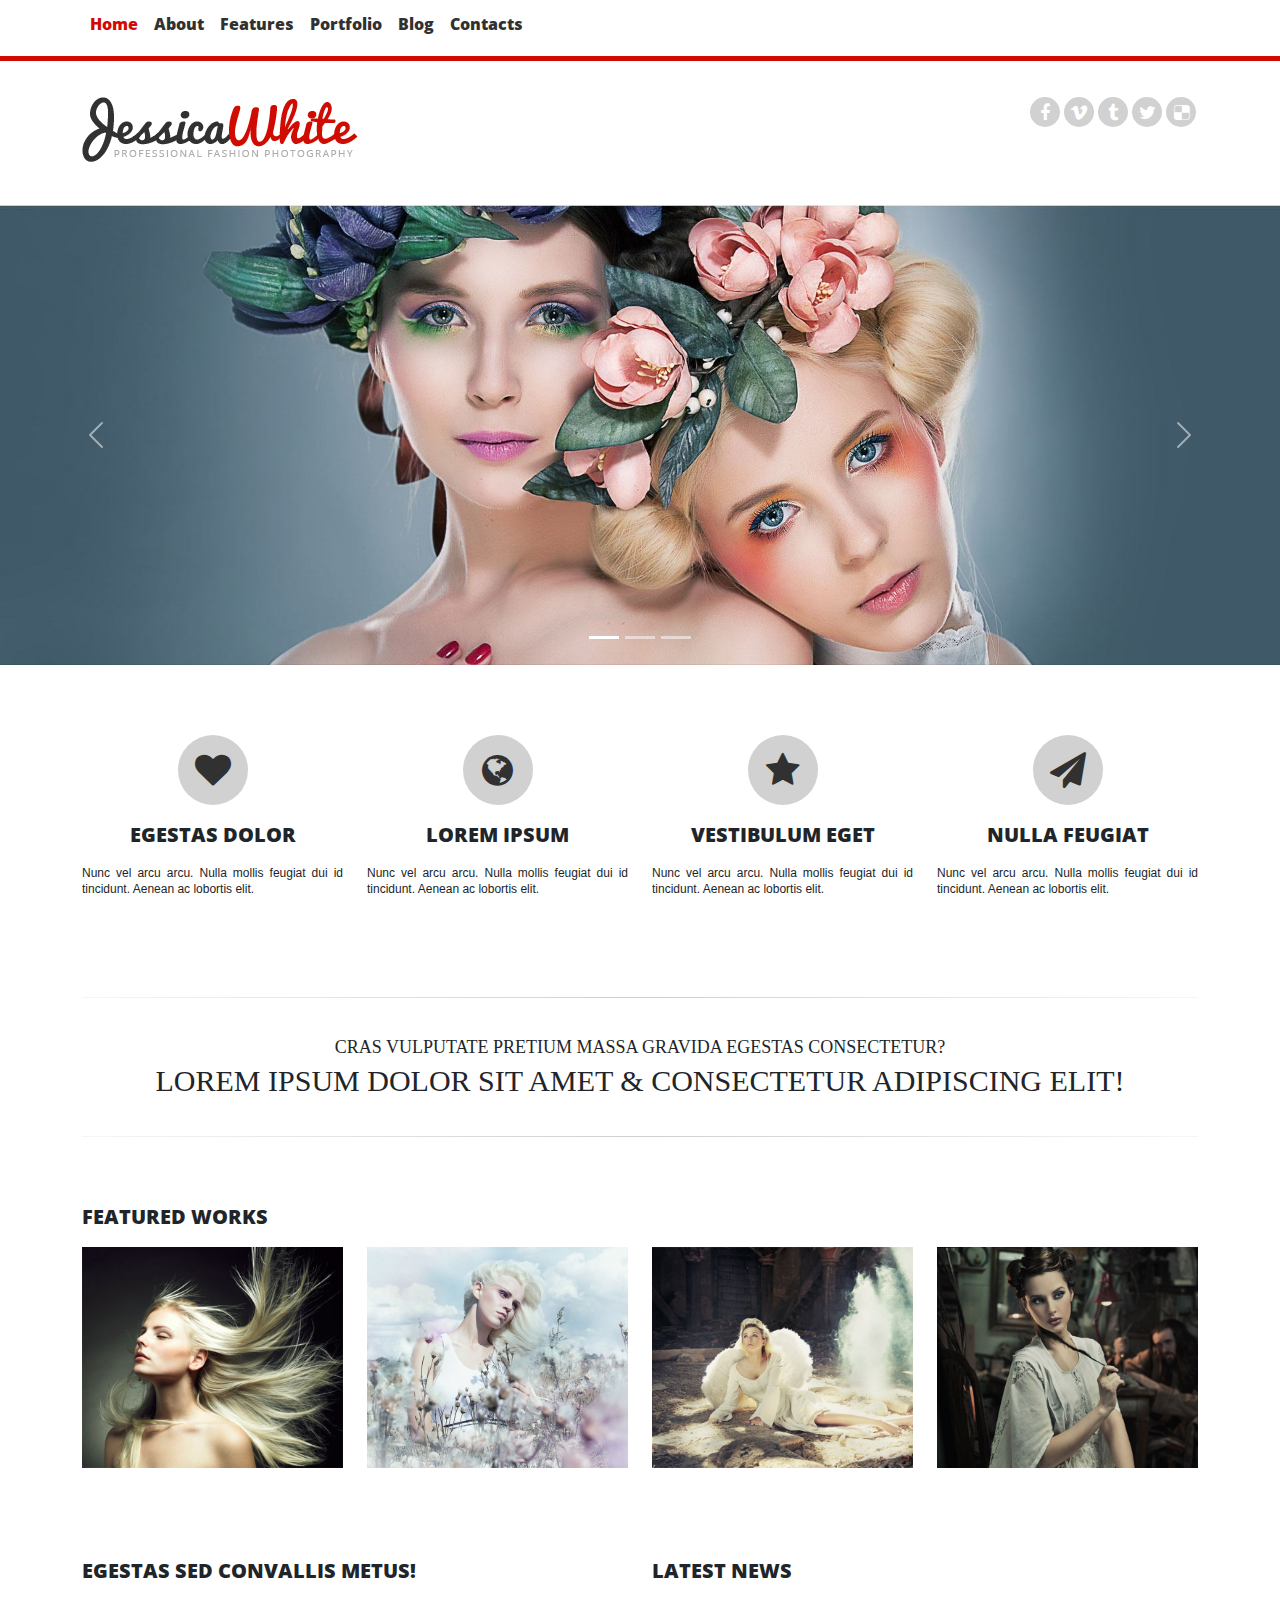
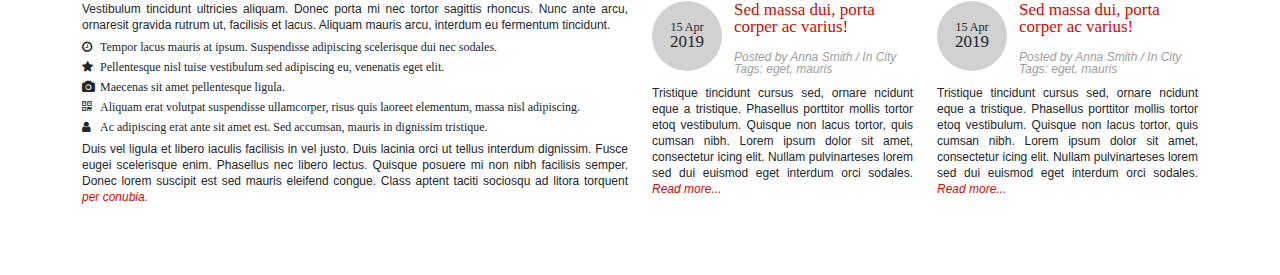
==== index.html @ 970367ac "up" ====
<!DOCTYPE html>
<html>
	<head>
		<title>JessicaWhite</title>
		<link rel="stylesheet" type="text/css" href="bootstrap/css/bootstrap.min.css">
		<link rel="stylesheet" type="text/css" href="font-awesome/css/font-awesome.min.css">
		<link rel="stylesheet" type="text/css" href="css/style.css">
		<meta name="viewport" content="width=device-width, initial-scale=1.0">
	</head>
	<body>
		<nav class="navbar navbar-expand-lg fixed-top menu-bg">
			<div class="container">
				<button class="navbar-toggler" type="button" data-bs-toggle="collapse" data-bs-target="#menuitems" aria-controls="navbarSupportedContent" aria-expanded="false" aria-label="Toggle navigation">
					<span class="navbar-toggler-icon"></span>
				</button>
				
				<div class="collapse navbar-collapse" id="menuitems">
					<ul class="navbar-nav">
						<li class="nav-item"><a class="nav-link m-active" href="">Home</a></li>
						<li class="nav-item"><a class="nav-link" href="">About</a></li>
						<li class="nav-item"><a class="nav-link" href="">Features</a></li>
						<li class="nav-item"><a class="nav-link" href="">Portfolio</a></li>
						<li class="nav-item"><a class="nav-link" href="">Blog</a></li>
						<li class="nav-item"><a class="nav-link" href="">Contacts</a></li>
					</ul>
				</div>
			</div>
			
					
		</nav>
		<header>
			<div class="container">
				<div class="row">
					

					
					<div class="col-xs-12 col-sm-12 col-md-6 col-lg-6">
						<div class="logo">
							<a href=""><img src="img/logo.png" class="img-fluid"></a>
						</div>
					</div>
					<div class="col-xs-12 col-sm-12 col-md-6 col-lg-6">
						<div class="social-icon">
							<ul>
								<li><a href=""><i class="fa fa-facebook" aria-hidden="true"></i></a></li>
								<li><a href=""><i class="fa fa-vimeo" aria-hidden="true"></i></a></li>
								<li><a href=""><i class="fa fa-tumblr" aria-hidden="true"></i></a></li>
								<li><a href=""><i class="fa fa-twitter" aria-hidden="true"></i></a></li>
								<li><a href=""><i class="fa fa-delicious" aria-hidden="true"></i></a></li>
							</ul>
						</div><!-- end social-icon -->
						<div class="clear"></div>
						
					</div>	
				</div>
			</div><!--End container-->
		</header>

		<section class="slider">
			<div id="carouselExampleIndicators" class="carousel slide" data-bs-ride="carousel">
				<div class="carousel-indicators">
				    <button type="button" data-bs-target="#carouselExampleIndicators" data-bs-slide-to="0" class="active" aria-current="true" aria-label="Slide 1"></button>
				    <button type="button" data-bs-target="#carouselExampleIndicators" data-bs-slide-to="1" aria-label="Slide 2"></button>
				    <button type="button" data-bs-target="#carouselExampleIndicators" data-bs-slide-to="2" aria-label="Slide 3"></button>
				</div>
				<div class="carousel-inner">
				    <div class="carousel-item active">
				      <img src="img/slider/1.jpg" class="d-block w-100" alt="...">
				    </div>
				    <div class="carousel-item">
				      <img src="img/slider/2.jpg" class="d-block w-100" alt="...">
				    </div>
				    <div class="carousel-item">
				      <img src="img/slider/3.jpg" class="d-block w-100" alt="...">
				    </div>
				</div>
				<button class="carousel-control-prev" type="button" data-bs-target="#carouselExampleIndicators" data-bs-slide="prev">
				    <span class="carousel-control-prev-icon" aria-hidden="true"></span>
				    <span class="visually-hidden">Previous</span>
				</button>
				<button class="carousel-control-next" type="button" data-bs-target="#carouselExampleIndicators" data-bs-slide="next">
				    <span class="carousel-control-next-icon" aria-hidden="true"></span>
				    <span class="visually-hidden">Next</span>
				</button>
			</div>
		</section>

		<section class="planing">
			<div class="container">
				<div class="row">
					<div class="col-sm-6 col-md-3">
						<div class="planing-item">
							<a href="">
								<div class="icon">
									<i class="fa fa-heart" aria-hidden="true"></i>
								</div>
							</a>
							<h2 class="title">egestas dolor</h2>
							<p>Nunc vel arcu arcu. Nulla mollis feugiat dui id tincidunt. Aenean ac lobortis elit.</p>
						</div>
					</div>
					<div class="col-sm-6 col-md-3">
						<div class="planing-item">
							<a href="">
								<div class="icon">
									<i class="fa fa-globe" aria-hidden="true"></i>
								</div>
							</a>
							<h2 class="title">lorem ipsum</h2>
							<p>Nunc vel arcu arcu. Nulla mollis feugiat dui id tincidunt. Aenean ac lobortis elit.</p>
						</div>
					</div>
					<div class="col-sm-6 col-md-3">
						<div class="planing-item">
							<a href="">
								<div class="icon">
									<i class="fa fa-star" aria-hidden="true"></i>
								</div>
							</a>
							<h2 class="title">vestibulum eget</h2>
							<p>Nunc vel arcu arcu. Nulla mollis feugiat dui id tincidunt. Aenean ac lobortis elit.</p>
						</div>
					</div>
					<div class="col-sm-6 col-md-3">
						<div class="planing-item">
							<a href="">
								<div class="icon">
									<i class="fa fa-paper-plane" aria-hidden="true"></i>
								</div>
							</a>
							<h2 class="title">nulla feugiat</h2>
							<p>Nunc vel arcu arcu. Nulla mollis feugiat dui id tincidunt. Aenean ac lobortis elit.</p>
						</div>
					</div>
				</div>
			</div>
		</section>
		<section class="slogan">
			<div class="container">
				<div class="border-slo"></div>
				<div class="slogan-content">
					<h2 class="sub-title">Cras vulputate pretium massa gravida egestas consectetur?</h2>
					<h1 class="big-title">Lorem ipsum dolor sit amet & consectetur adipiscing elit!</h1>
				</div>
				
				<div class="border-slo"></div>
			</div>
		</section>
		<section class="features">
			<div class="container">
				<h2 class="title">featured works</h2>
				<div class="row">
					<div class="col-sm-6 col-md-3">
						<div class="feature-item">
							<a href="" type="button" data-bs-toggle="modal" data-bs-target="#feature1">
								<img src="img/featured_works/1.jpg" class="img-fluid">
								<div class="caption"><i class="fa fa-plus" aria-hidden="true"></i></div>
							</a>

							<!-- Modal -->
							<div class="modal fade" id="feature1" tabindex="-1" aria-labelledby="exampleModalLabel" aria-hidden="true">
							  <div class="modal-dialog">
							    <div class="modal-content">
							      <div class="modal-header">
							        <h2 class="title" id="exampleModalLabel">featured works</h2>
							        <button type="button" class="btn-close" data-bs-dismiss="modal" aria-label="Close"></button>
							      </div>
							      <div class="modal-body">
							        <img src="img/featured_works/1.jpg" class="img-fluid">
							      </div>
							      <div class="modal-footer">
							        <button type="button" class="btn" data-bs-dismiss="modal">Close</button>
							        
							      </div>
							    </div>
							  </div>
							</div>
						</div>
					</div>
					<div class="col-sm-6 col-md-3">
						<div class="feature-item">
							<a href="" type="button" data-bs-toggle="modal" data-bs-target="#feature2">
								<img src="img/featured_works/2.jpg" class="img-fluid">
								<div class="caption"><i class="fa fa-plus" aria-hidden="true"></i></div>
							</a>

							<!-- Modal -->
							<div class="modal fade" id="feature2" tabindex="-1" aria-labelledby="exampleModalLabel" aria-hidden="true">
							  <div class="modal-dialog">
							    <div class="modal-content">
							      <div class="modal-header">
							        <h2 class="title" id="exampleModalLabel">featured works</h2>
							        <button type="button" class="btn-close" data-bs-dismiss="modal" aria-label="Close"></button>
							      </div>
							      <div class="modal-body">
							        <img src="img/featured_works/2.jpg" class="img-fluid">
							      </div>
							      <div class="modal-footer">
							        <button type="button" class="btn" data-bs-dismiss="modal">Close</button>
							        
							      </div>
							    </div>
							  </div>
							</div>
						</div>
					</div>
					<div class="col-sm-6 col-md-3">
						<div class="feature-item">
							<a href="" type="button" data-bs-toggle="modal" data-bs-target="#feature3">
								<img src="img/featured_works/3.jpg" class="img-fluid">
								<div class="caption"><i class="fa fa-plus" aria-hidden="true"></i></div>
							</a>

							<!-- Modal -->
							<div class="modal fade" id="feature3" tabindex="-1" aria-labelledby="exampleModalLabel" aria-hidden="true">
							  <div class="modal-dialog">
							    <div class="modal-content">
							      <div class="modal-header">
							        <h2 class="title" id="exampleModalLabel">featured works</h2>
							        <button type="button" class="btn-close" data-bs-dismiss="modal" aria-label="Close"></button>
							      </div>
							      <div class="modal-body">
							        <img src="img/featured_works/3.jpg" class="img-fluid">
							      </div>
							      <div class="modal-footer">
							        <button type="button" class="btn" data-bs-dismiss="modal">Close</button>
							        
							      </div>
							    </div>
							  </div>
							</div>
						</div>
					</div>
					<div class="col-sm-6 col-md-3">
						<div class="feature-item">
							<a href="" type="button" data-bs-toggle="modal" data-bs-target="#feature4">
								<img src="img/featured_works/4.jpg" class="img-fluid">
								<div class="caption"><i class="fa fa-plus" aria-hidden="true"></i></div>
							</a>

							<!-- Modal -->
							<div class="modal fade" id="feature4" tabindex="-1" aria-labelledby="exampleModalLabel" aria-hidden="true">
							  <div class="modal-dialog">
							    <div class="modal-content">
							      <div class="modal-header">
							        <h2 class="title" id="exampleModalLabel">featured works</h2>
							        <button type="button" class="btn-close" data-bs-dismiss="modal" aria-label="Close"></button>
							      </div>
							      <div class="modal-body">
							        <img src="img/featured_works/4.jpg" class="img-fluid">
							      </div>
							      <div class="modal-footer">
							        <button type="button" class="btn" data-bs-dismiss="modal">Close</button>
							        
							      </div>
							    </div>
							  </div>
							</div>
						</div>
					</div>
				</div>
			</div>
		</section>

		<section>
			<div class="container">
				<div class="row">
					<div class="col-md-6">
						<div class="about">
							<h2 class="title">egestas sed convallis metus!</h2>
							<p>
								Vestibulum tincidunt ultricies aliquam. Donec porta mi nec tortor sagittis rhoncus. Nunc ante arcu, ornaresit gravida rutrum ut, facilisis et lacus. Aliquam mauris arcu, interdum eu fermentum tincidunt.</p>
								<ul>
									<li><i class="fa fa-clock-o" aria-hidden="true"></i> Tempor lacus mauris at ipsum. Suspendisse adipiscing scelerisque dui nec sodales.</li>
									<li><i class="fa fa-star" aria-hidden="true"></i> Pellentesque nisl tuise vestibulum sed adipiscing eu, venenatis eget elit.</li>
									<li><i class="fa fa-camera" aria-hidden="true"></i> Maecenas sit amet pellentesque ligula. </li>
									<li><i class="fa fa-qrcode" aria-hidden="true"></i> Aliquam erat volutpat suspendisse ullamcorper, risus quis laoreet elementum, massa nisl adipiscing. </li>
									<li><i class="fa fa-user" aria-hidden="true"></i> Ac adipiscing erat ante sit amet est. Sed accumsan, mauris in dignissim tristique.</li>
								</ul>
								<p>Duis vel ligula et libero iaculis facilisis in vel justo. Duis lacinia orci ut tellus interdum dignissim. Fusce eugei scelerisque enim. Phasellus nec libero lectus. Quisque posuere mi non nibh facilisis semper. Donec lorem suscipit est sed mauris eleifend congue. Class aptent taciti sociosqu ad litora torquent <a href="" class="read-more">per conubia.</a>
							</p>
						</div>
					</div>

					<div class="col-md-6">
						<h2 class="title">Latest news</h2>
						<div class="row">
							<div class="col-md-6">
								<div class="lnews-item">
									<div class="date float-start">
										15 Apr<br><span>2019</span>
									</div>
									<h3 class="title">Sed massa dui, porta
									corper ac varius!</h3>
									<div class="author">Posted by <a href="">Anna Smith</a>  /  In City Tags: <a href="">eget</a>, <a href="">mauris</a></div>

									<p>
										Tristique tincidunt cursus sed, ornare ncidunt eque a tristique. Phasellus porttitor mollis tortor etoq vestibulum. Quisque non lacus tortor, quis cumsan nibh. Lorem ipsum dolor sit amet, consectetur icing elit. Nullam pulvinarteses lorem sed dui euismod eget interdum orci sodales. <a href="" class="read-more">Read more...</a>
									</p>
								</div>
							</div>
							<div class="col-md-6">
								<div class="lnews-item">
									<div class="date float-start">
										15 Apr<br><span>2019</span>
									</div>
									<h3 class="title">Sed massa dui, porta
									corper ac varius!</h3>
									<div class="author">Posted by <a href="">Anna Smith</a>  /  In City Tags: <a href="">eget</a>, <a href="">mauris</a></div>

									<p>
										Tristique tincidunt cursus sed, ornare ncidunt eque a tristique. Phasellus porttitor mollis tortor etoq vestibulum. Quisque non lacus tortor, quis cumsan nibh. Lorem ipsum dolor sit amet, consectetur icing elit. Nullam pulvinarteses lorem sed dui euismod eget interdum orci sodales. <a href="" class="read-more">Read more...</a>
									</p>
								</div>
							</div>
						</div>
					</div>
				</div>
			</div>
		</section>
		

		<script src="bootstrap/js/bootstrap.bundle.min.js"></script>


	</body>
</html>
---- css/style.css ----
/* http://meyerweb.com/eric/tools/css/reset/ 
   v2.0 | 20110126
   License: none (public domain)
*/

html, body, div, span, applet, object, iframe,
h1, h2, h3, h4, h5, h6, p, blockquote, pre,
a, abbr, acronym, address, big, cite, code,
del, dfn, em, img, ins, kbd, q, s, samp,
small, strike, strong, sub, sup, tt, var,
b, u, i, center,
dl, dt, dd, ol, ul, li,
fieldset, form, label, legend,
table, caption, tbody, tfoot, thead, tr, th, td,
article, aside, canvas, details, embed, 
figure, figcaption, footer, header, hgroup, 
menu, nav, output, ruby, section, summary,
time, mark, audio, video {
	margin: 0;
	padding: 0;
	border: 0;
	font-size: 100%;
	font: inherit;
	vertical-align: baseline;
}
/* HTML5 display-role reset for older browsers */
article, aside, details, figcaption, figure, 
footer, header, hgroup, menu, nav, section {
	display: block;
}
body {
	line-height: 1;
}
ol, ul {
	list-style: none;
}
blockquote, q {
	quotes: none;
}
blockquote:before, blockquote:after,
q:before, q:after {
	content: '';
	content: none;
}
table {
	border-collapse: collapse;
	border-spacing: 0;
}



@font-face {
  font-family: OpenSansExtrabold;
  src: url(../fonts/OpenSans-ExtraBold.ttf);
}


.clear{
	clear: both;
}


header{
	border-top: 5px solid #d00b01;
	padding: 36px 0 40px;
	margin: 56px 0 0 0;
}

.logo{
	width: 276px;
	margin: 0 auto;
}

.social-icon{
	float: none;
	width: 168px;
	margin: 10px auto;
}


.social-icon ul li{
	display: inline-block;
}

.social-icon ul li a{
	height: 30px;
	width: 30px;
	background-color: #d1d1d1;
	display: block;
	text-align: center;
	padding-top:7px ;
	font-size: 18px;
	color: #ffffff;
	border-radius: 100%;
}

.menu-bg{
	background-color: #ffffff;

}
.social-icon ul li a:hover{
	background-color: #d00b01;
}

.navbar-nav li a{
	color: #313131;
	font-family: 'OpenSansExtrabold';
	
}

.navbar-nav li a.m-active{
	color: #d00b01;
}

.navbar-nav li a:hover{
	color: #c5c5c5;
}

section{
	margin: 0 0 70px 0;
}


.planing-item{
	text-align: center;
	margin-bottom: 30px;
}

.planing-item .icon{
	height: 70px;
	width: 70px;
	background-color: #d1d1d1;
	margin: 0 auto 20px;
	border-radius: 100%;
	font-size: 36px;
	color: #313131;
}

.planing-item .icon i{
	padding-top: 17px;
}

.planing-item .icon:hover{
	background-color: #d00b01;
	color: #ffffff;
}

h2.title{
	font-family: 'OpenSansExtrabold';
	text-transform: uppercase;
	margin: 0 0 20px 0;
	font-size: 20px;
}

p{
	font-family: 'Arial';
	font-size: 12px;
	line-height: 16px;
	text-align: justify;
}

.slogan-content{
	text-align: center;
	padding: 40px 0;
	font-family: 'Open Sans';
	text-transform: uppercase;
}

.slogan .slogan-content h2.sub-title{
	font-size: 18px;
	padding-bottom: 10px;
}

.slogan .slogan-content h1.big-title{
	font-size: 30px;
}
.border-slo{
	height: 1px;
	background: rgb(246,246,246);
	background: linear-gradient(90deg, rgba(246,246,246,1) 0%, rgba(207,207,207,1) 50%, rgba(246,246,246,1) 100%);
}

.feature-item{
	position: relative;
	margin: 0px 0px 20px 0;
}


.caption{
	font-size: 50px;
	position: absolute;
	top: 85px;
	left: 110px;
	color: #313131;
	display: none;
}
.feature-item:hover .caption{
	display: block;
}


.about{
	text-align: justify;
}

.about ul li{
	font-size: 12px;
	padding: 0 0 8px 18px;
	position: relative;
}

.about ul li:first-child{
	padding-top: 8px;
}

.about ul li i{
	position: absolute;
	left: 0px;
}

.read-more{
	color: #d00b01;
	font-style: italic;
	text-decoration: none;
}


.lnews-item .date{
	height: 70px;
	width: 70px;
	background-color: #d1d1d1;
	border-radius: 100%;
	text-align: center;
	font-family: 'Open Sans';
	font-size: 12px;
	padding-top: 20px;
	margin: 0 12px 0 0;

}

.lnews-item .date span{
	font-size: 17px;
}

h3.title{
	font-family: 'Open Sans';
	font-size: 17px;
	color: #d00b01;
	padding-bottom: 16px;
}

.author, .author a{
	font-family: 'arial';
	font-size: 12px;
	font-style: italic;
	color: #9d9d9d;
	text-decoration: none;
	padding-bottom: 10px;
}

@media only screen and (min-width: 768px) {
	.logo{
		margin: 0;
	}
	.social-icon{
		margin: 0;
		float: right;
		
	}
	.header{
		margin: 48px 0 0 0;
	}
}
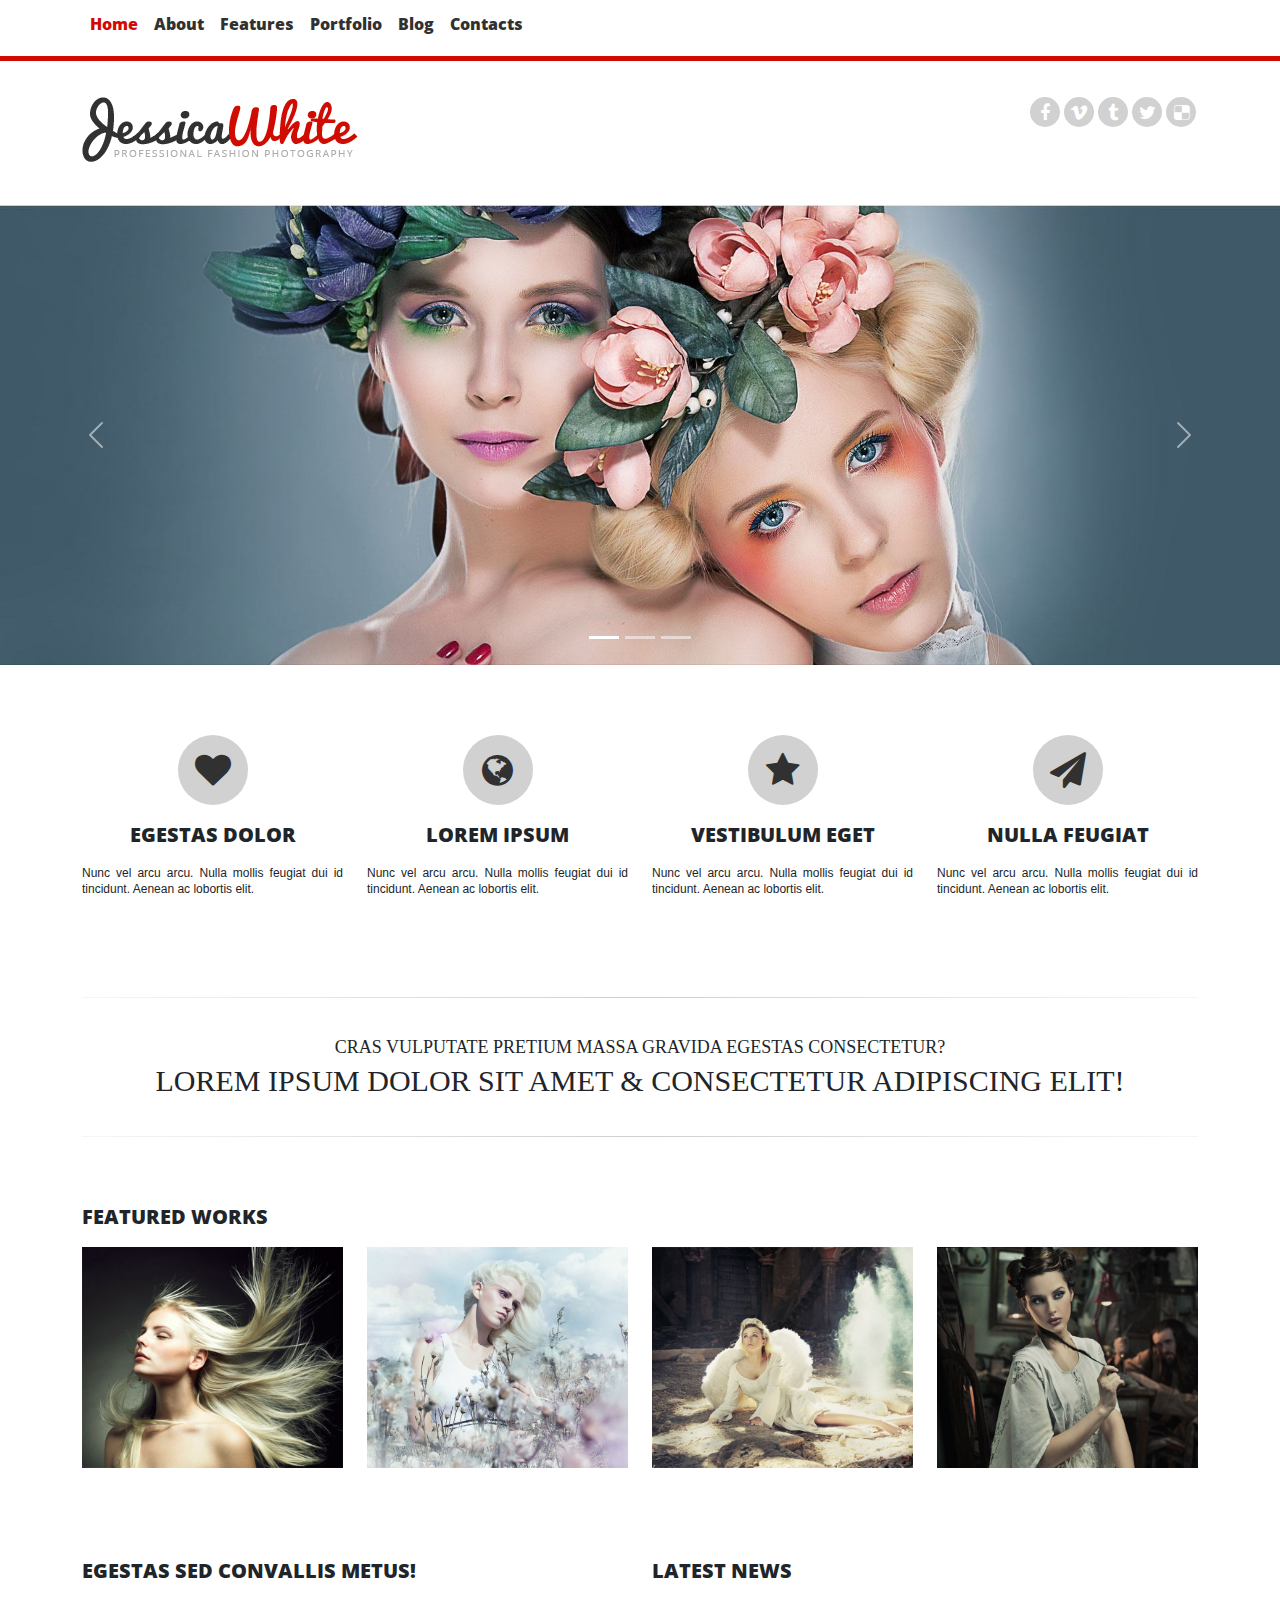
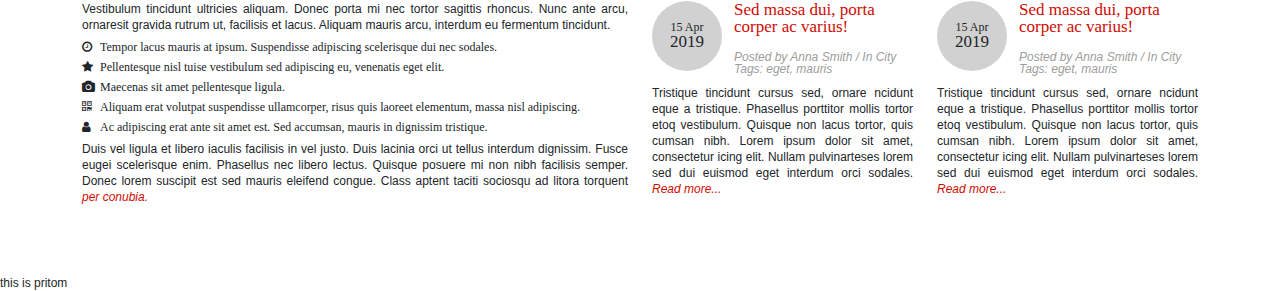
==== commit 6e5aa1c8: "uplod" ====
--- a/index.html
+++ b/index.html
@@ -319,7 +319,7 @@
 			</div>
 		</section>
 		
-
+		<p>this is pritom</p>
 		<script src="bootstrap/js/bootstrap.bundle.min.js"></script>
 
 
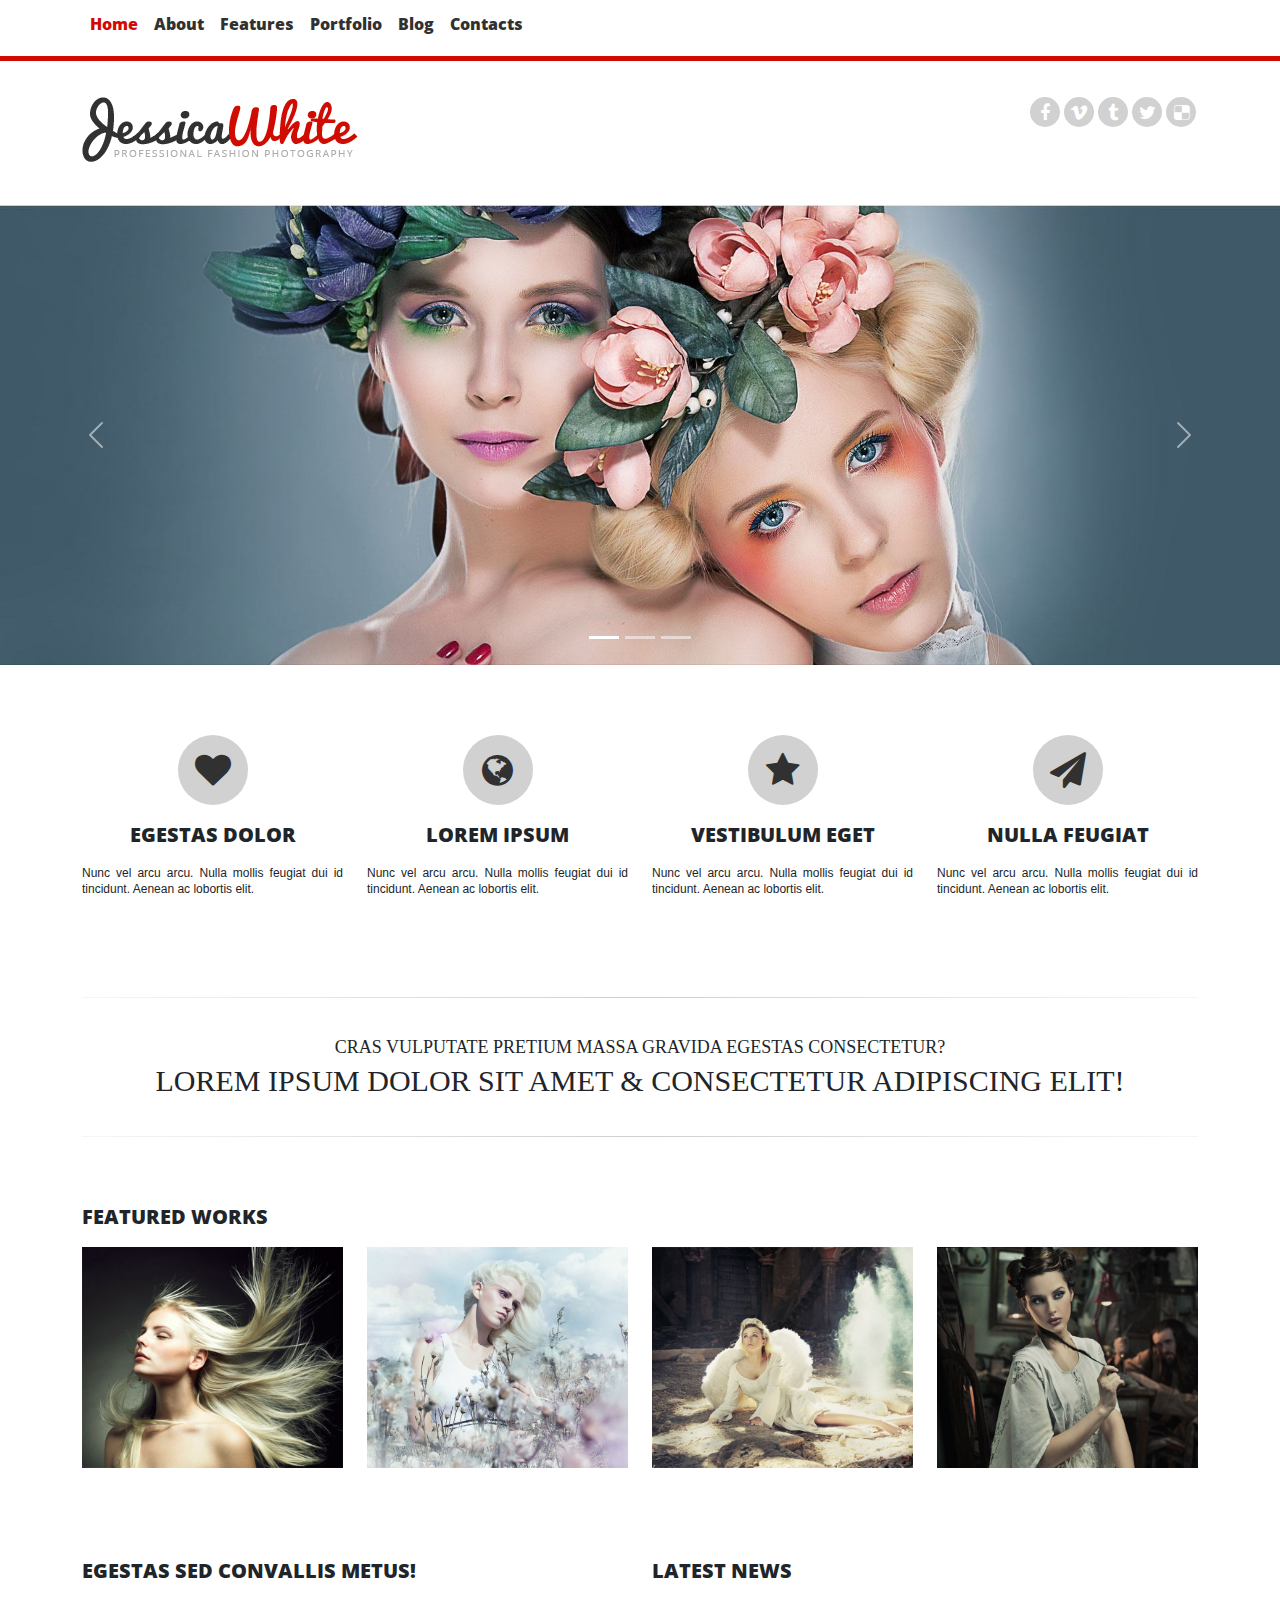
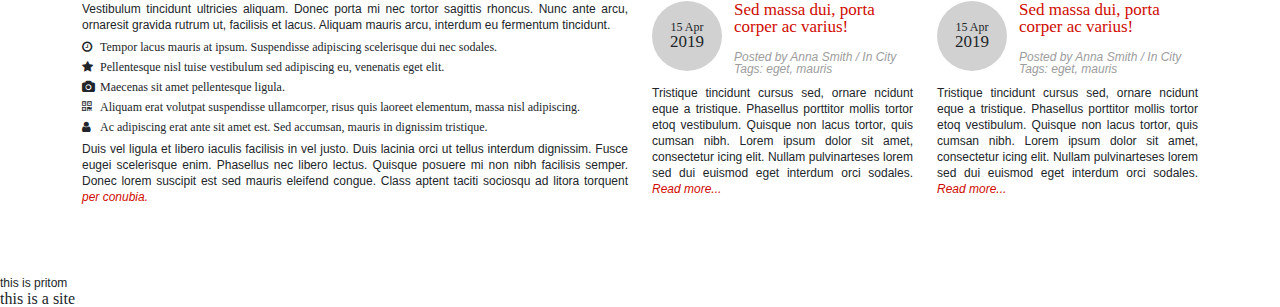
==== commit aca016f9: "uplod" ====
--- a/index.html
+++ b/index.html
@@ -320,6 +320,7 @@
 		</section>
 		
 		<p>this is pritom</p>
+		<h2>this is a site</h2>
 		<script src="bootstrap/js/bootstrap.bundle.min.js"></script>
 
 
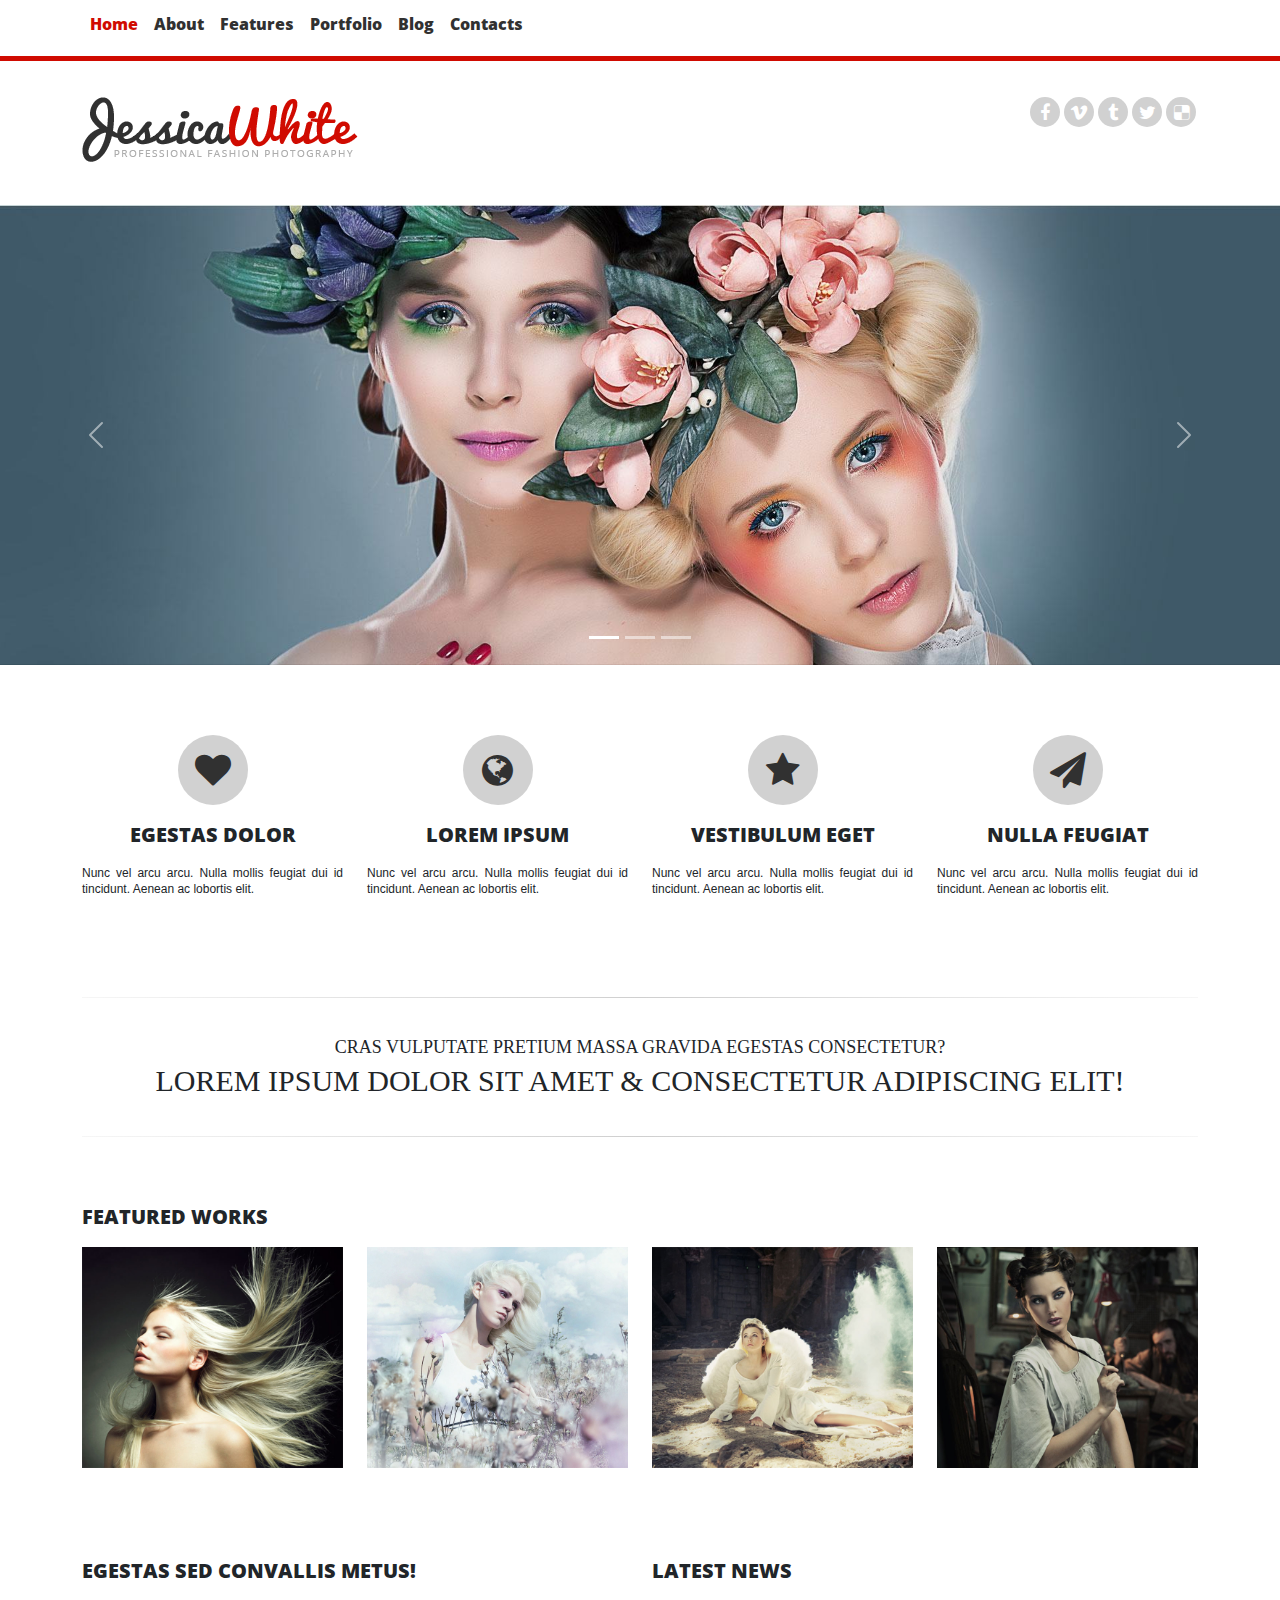
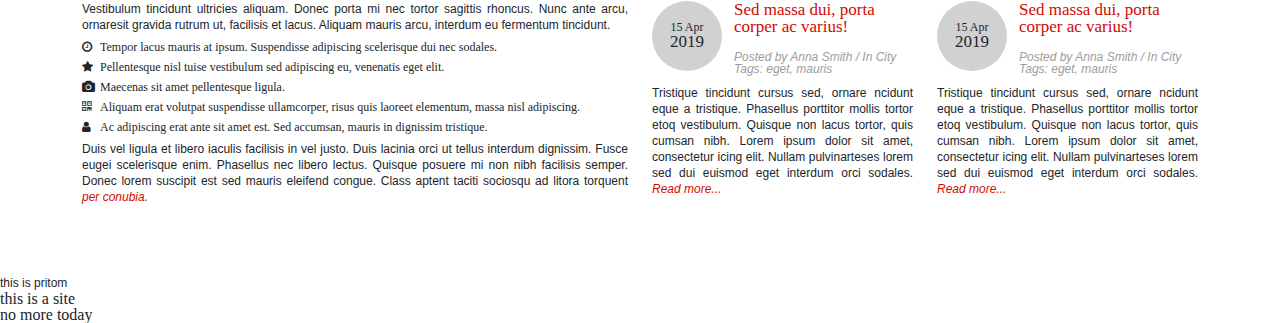
==== commit d8a36e4b: "Update index.html" ====
--- a/index.html
+++ b/index.html
@@ -321,6 +321,7 @@
 		
 		<p>this is pritom</p>
 		<h2>this is a site</h2>
+		<h2>no more today</h2>
 		<script src="bootstrap/js/bootstrap.bundle.min.js"></script>
 
 
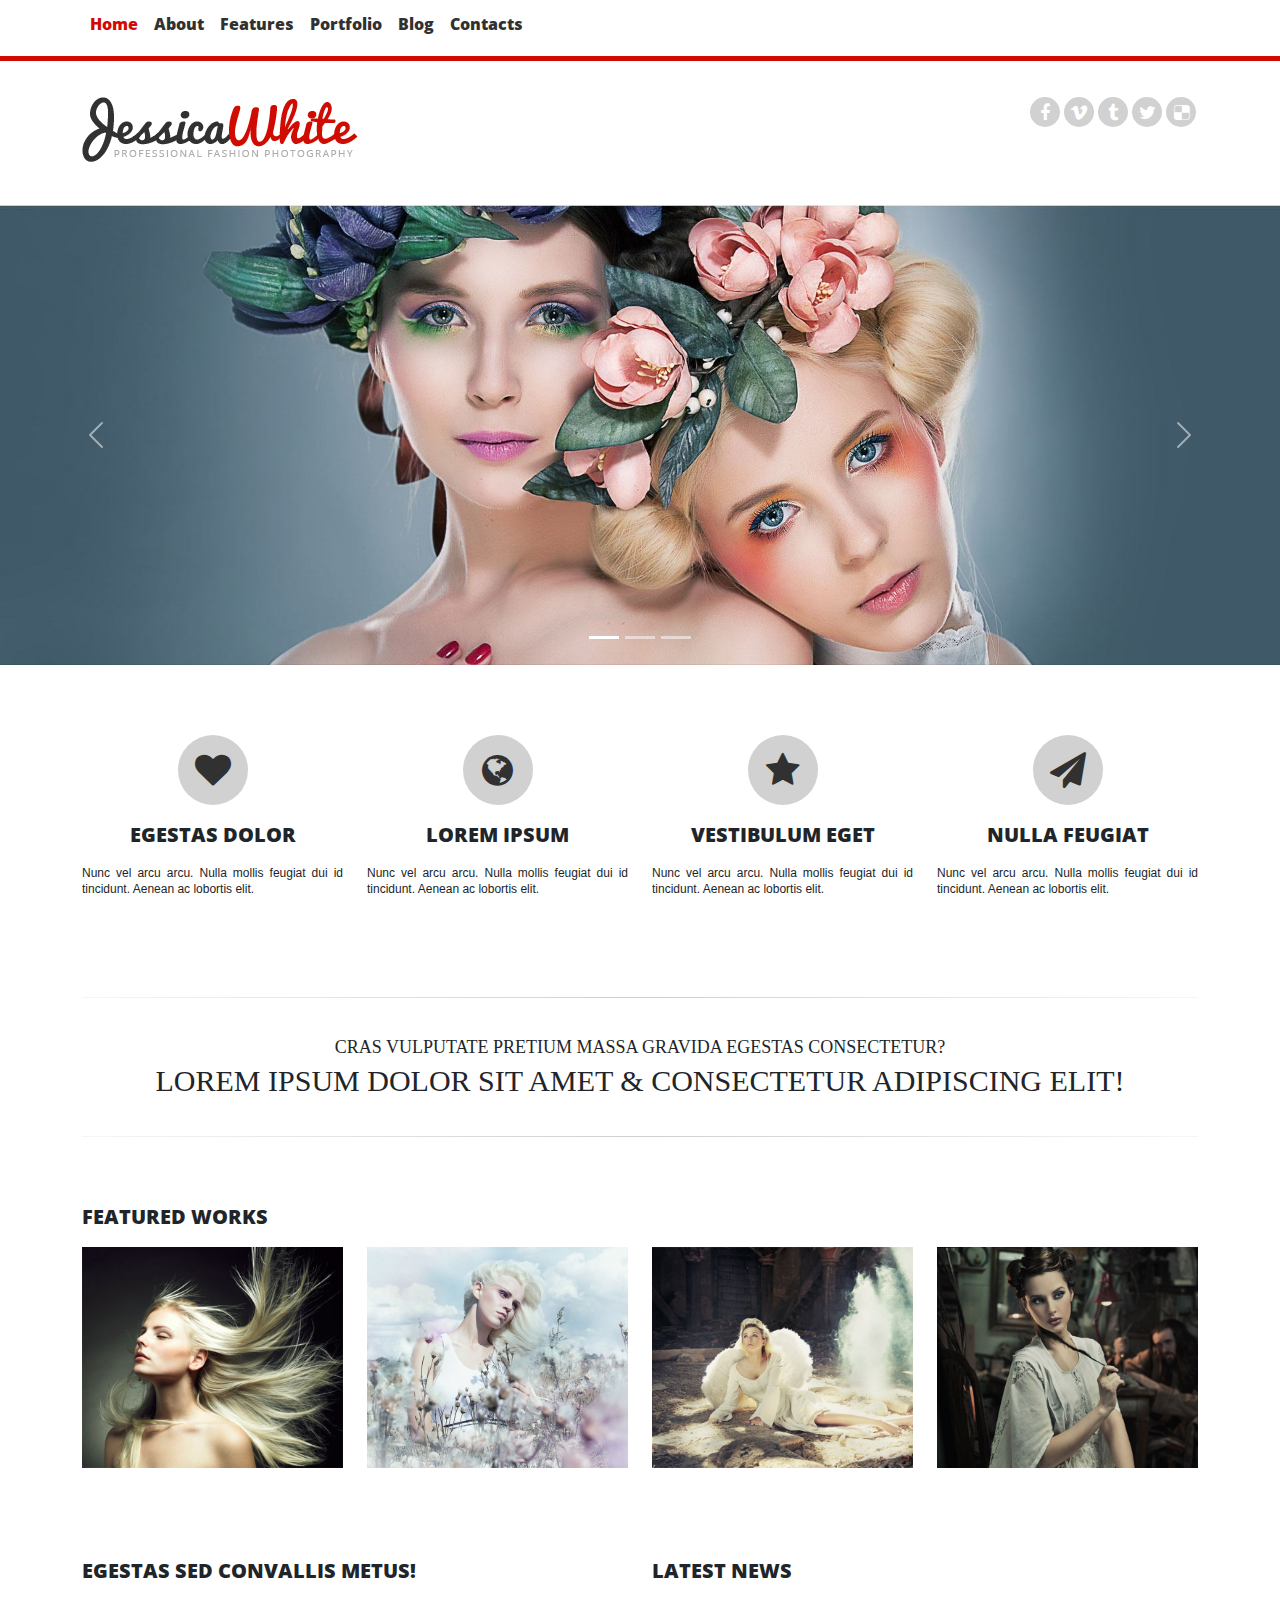
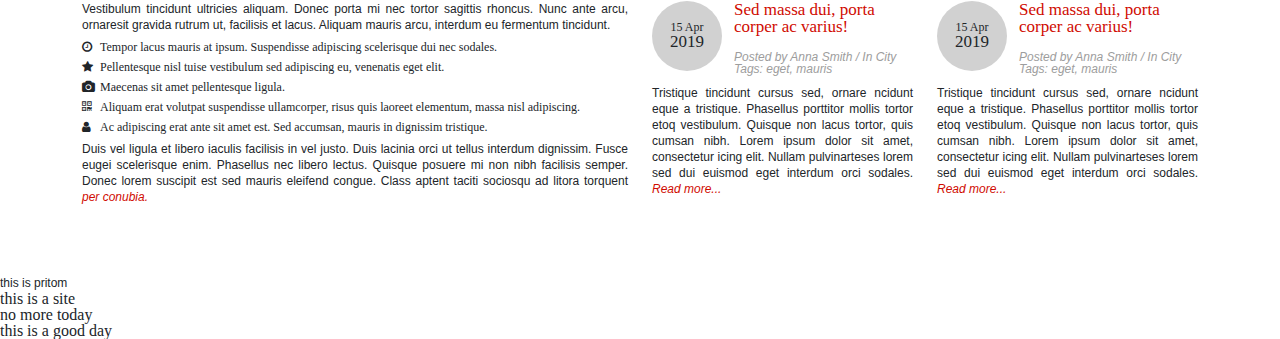
==== commit 3f010382: "Update index.html" ====
--- a/index.html
+++ b/index.html
@@ -322,6 +322,7 @@
 		<p>this is pritom</p>
 		<h2>this is a site</h2>
 		<h2>no more today</h2>
+		<h2>this is a good day</h2>
 		<script src="bootstrap/js/bootstrap.bundle.min.js"></script>
 
 
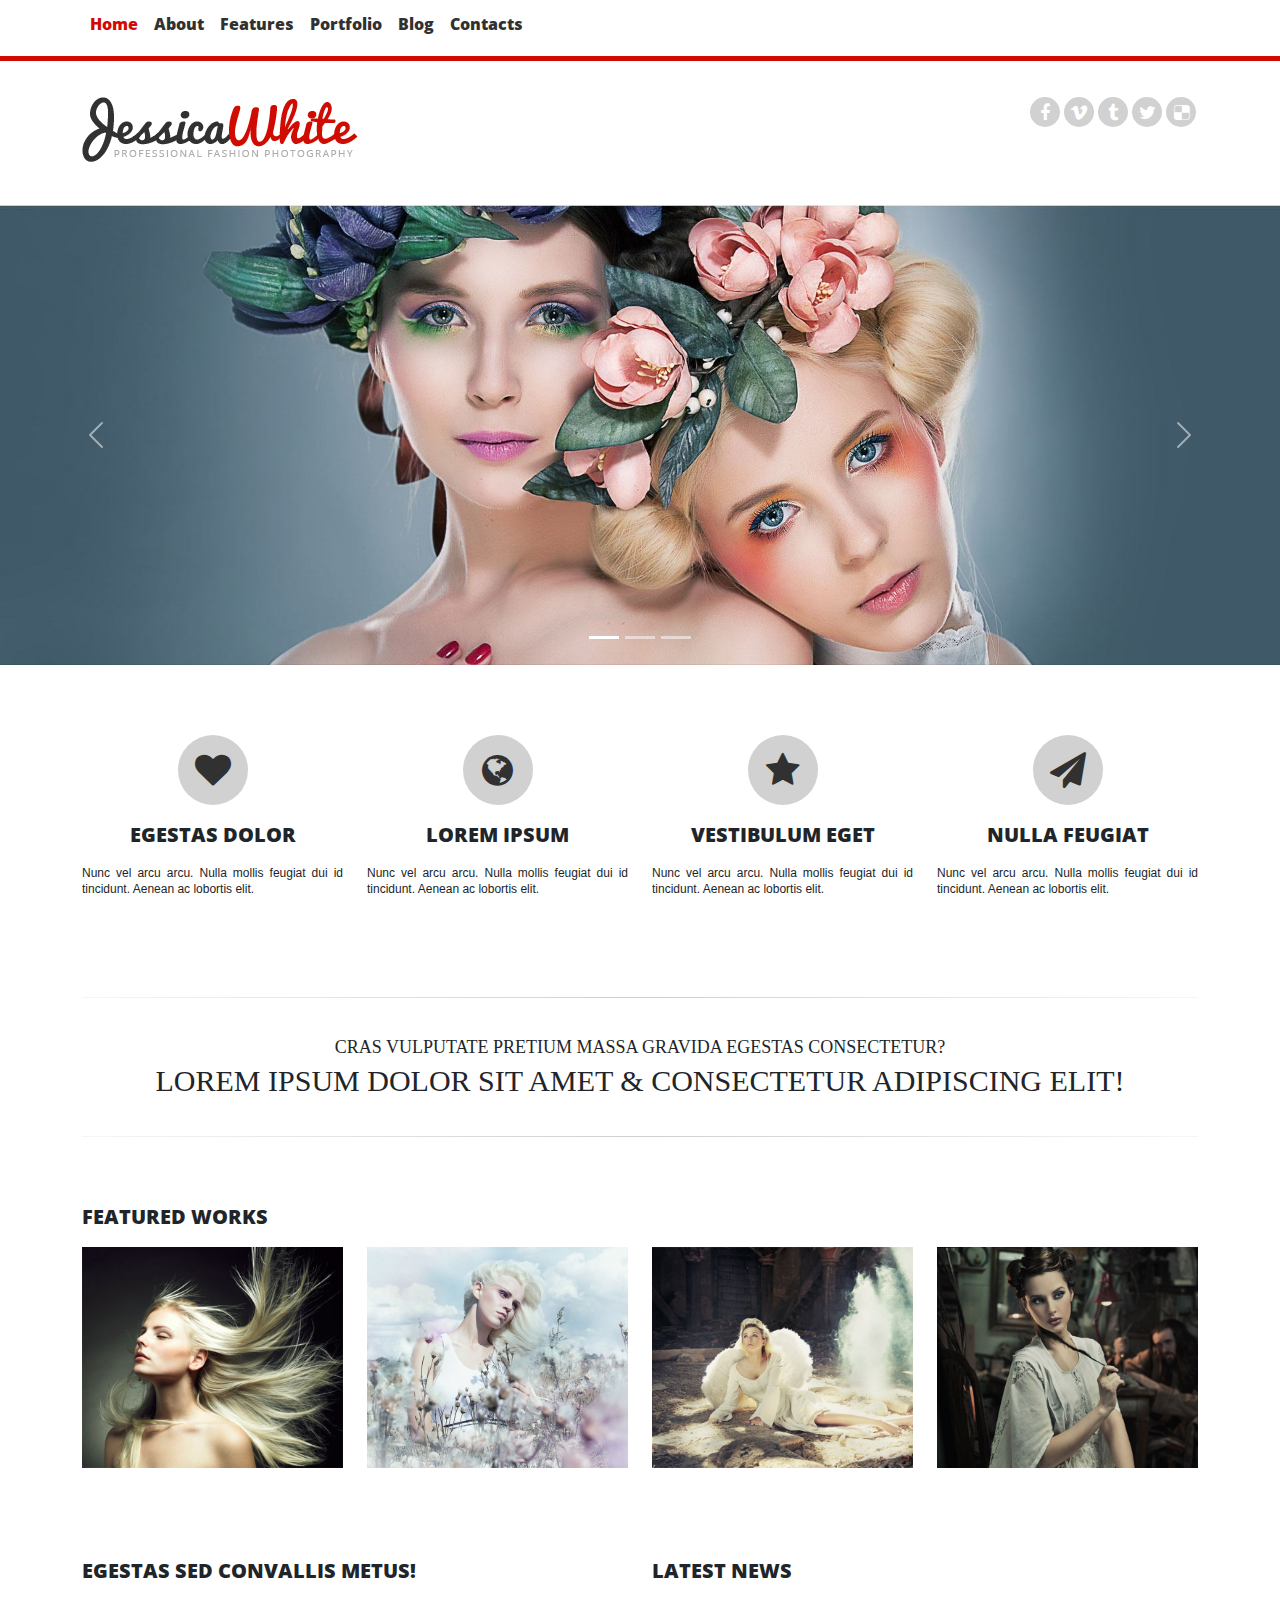
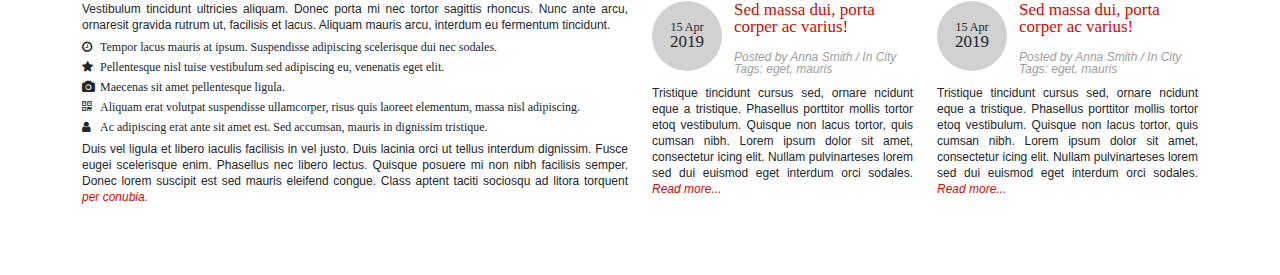
==== commit 19d6f2ea: "Update index.html" ====
--- a/index.html
+++ b/index.html
@@ -318,11 +318,6 @@
 				</div>
 			</div>
 		</section>
-		
-		<p>this is pritom</p>
-		<h2>this is a site</h2>
-		<h2>no more today</h2>
-		<h2>this is a good day</h2>
 		<script src="bootstrap/js/bootstrap.bundle.min.js"></script>
 
 
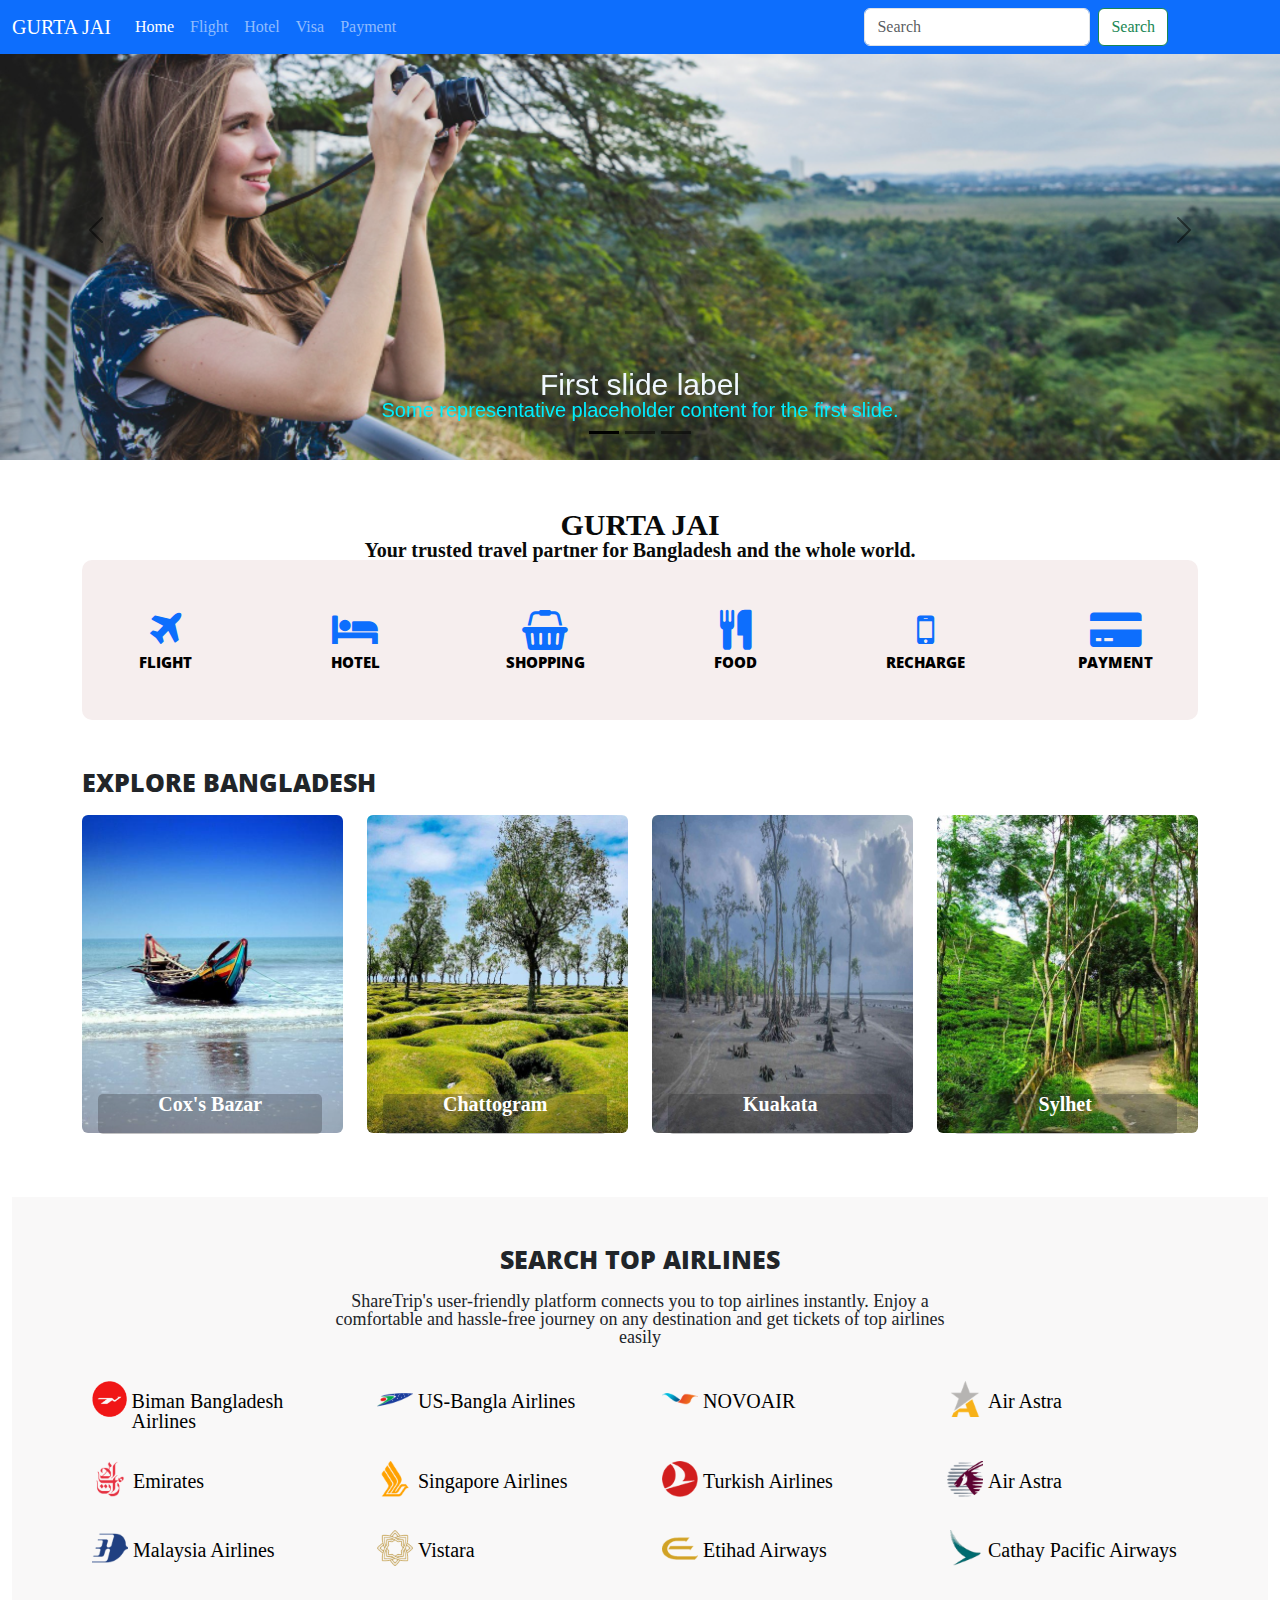
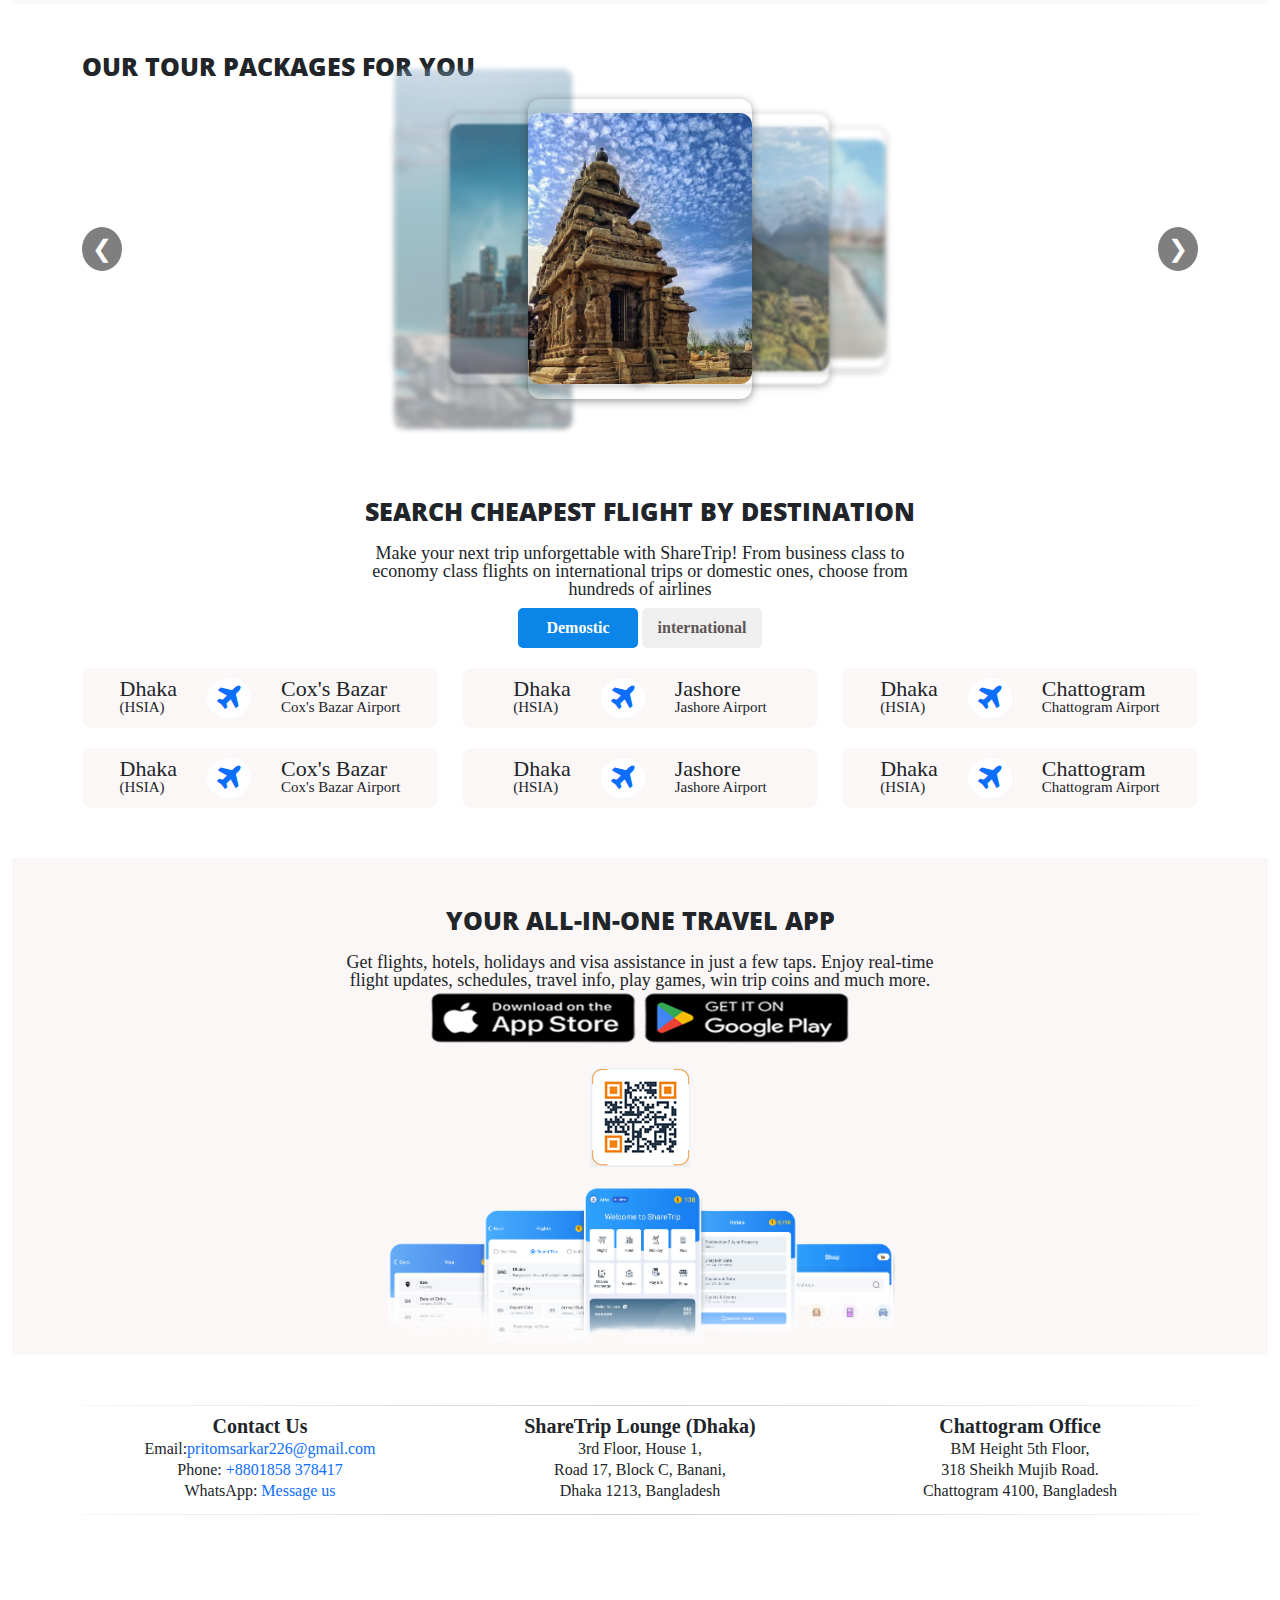
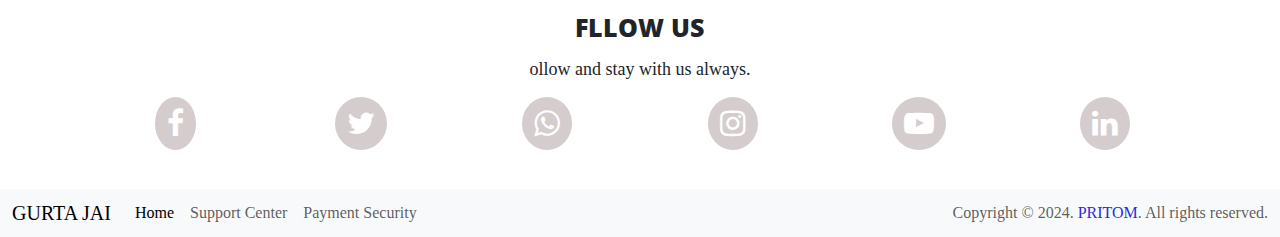
==== commit c216ebff: "new add" ====
--- a/index.html
+++ b/index.html
@@ -1,325 +1,555 @@
 <!DOCTYPE html>
-<html>
-	<head>
-		<title>JessicaWhite</title>
-		<link rel="stylesheet" type="text/css" href="bootstrap/css/bootstrap.min.css">
-		<link rel="stylesheet" type="text/css" href="font-awesome/css/font-awesome.min.css">
-		<link rel="stylesheet" type="text/css" href="css/style.css">
-		<meta name="viewport" content="width=device-width, initial-scale=1.0">
-	</head>
-	<body>
-		<nav class="navbar navbar-expand-lg fixed-top menu-bg">
-			<div class="container">
-				<button class="navbar-toggler" type="button" data-bs-toggle="collapse" data-bs-target="#menuitems" aria-controls="navbarSupportedContent" aria-expanded="false" aria-label="Toggle navigation">
-					<span class="navbar-toggler-icon"></span>
-				</button>
-				
-				<div class="collapse navbar-collapse" id="menuitems">
-					<ul class="navbar-nav">
-						<li class="nav-item"><a class="nav-link m-active" href="">Home</a></li>
-						<li class="nav-item"><a class="nav-link" href="">About</a></li>
-						<li class="nav-item"><a class="nav-link" href="">Features</a></li>
-						<li class="nav-item"><a class="nav-link" href="">Portfolio</a></li>
-						<li class="nav-item"><a class="nav-link" href="">Blog</a></li>
-						<li class="nav-item"><a class="nav-link" href="">Contacts</a></li>
-					</ul>
-				</div>
-			</div>
-			
-					
-		</nav>
-		<header>
-			<div class="container">
-				<div class="row">
-					
-
-					
-					<div class="col-xs-12 col-sm-12 col-md-6 col-lg-6">
-						<div class="logo">
-							<a href=""><img src="img/logo.png" class="img-fluid"></a>
-						</div>
-					</div>
-					<div class="col-xs-12 col-sm-12 col-md-6 col-lg-6">
-						<div class="social-icon">
-							<ul>
-								<li><a href=""><i class="fa fa-facebook" aria-hidden="true"></i></a></li>
-								<li><a href=""><i class="fa fa-vimeo" aria-hidden="true"></i></a></li>
-								<li><a href=""><i class="fa fa-tumblr" aria-hidden="true"></i></a></li>
-								<li><a href=""><i class="fa fa-twitter" aria-hidden="true"></i></a></li>
-								<li><a href=""><i class="fa fa-delicious" aria-hidden="true"></i></a></li>
-							</ul>
-						</div><!-- end social-icon -->
-						<div class="clear"></div>
-						
-					</div>	
-				</div>
-			</div><!--End container-->
-		</header>
-
-		<section class="slider">
-			<div id="carouselExampleIndicators" class="carousel slide" data-bs-ride="carousel">
-				<div class="carousel-indicators">
-				    <button type="button" data-bs-target="#carouselExampleIndicators" data-bs-slide-to="0" class="active" aria-current="true" aria-label="Slide 1"></button>
-				    <button type="button" data-bs-target="#carouselExampleIndicators" data-bs-slide-to="1" aria-label="Slide 2"></button>
-				    <button type="button" data-bs-target="#carouselExampleIndicators" data-bs-slide-to="2" aria-label="Slide 3"></button>
-				</div>
-				<div class="carousel-inner">
-				    <div class="carousel-item active">
-				      <img src="img/slider/1.jpg" class="d-block w-100" alt="...">
-				    </div>
-				    <div class="carousel-item">
-				      <img src="img/slider/2.jpg" class="d-block w-100" alt="...">
-				    </div>
-				    <div class="carousel-item">
-				      <img src="img/slider/3.jpg" class="d-block w-100" alt="...">
-				    </div>
-				</div>
-				<button class="carousel-control-prev" type="button" data-bs-target="#carouselExampleIndicators" data-bs-slide="prev">
-				    <span class="carousel-control-prev-icon" aria-hidden="true"></span>
-				    <span class="visually-hidden">Previous</span>
-				</button>
-				<button class="carousel-control-next" type="button" data-bs-target="#carouselExampleIndicators" data-bs-slide="next">
-				    <span class="carousel-control-next-icon" aria-hidden="true"></span>
-				    <span class="visually-hidden">Next</span>
-				</button>
-			</div>
-		</section>
-
-		<section class="planing">
-			<div class="container">
-				<div class="row">
-					<div class="col-sm-6 col-md-3">
-						<div class="planing-item">
-							<a href="">
-								<div class="icon">
-									<i class="fa fa-heart" aria-hidden="true"></i>
-								</div>
-							</a>
-							<h2 class="title">egestas dolor</h2>
-							<p>Nunc vel arcu arcu. Nulla mollis feugiat dui id tincidunt. Aenean ac lobortis elit.</p>
-						</div>
-					</div>
-					<div class="col-sm-6 col-md-3">
-						<div class="planing-item">
-							<a href="">
-								<div class="icon">
-									<i class="fa fa-globe" aria-hidden="true"></i>
-								</div>
-							</a>
-							<h2 class="title">lorem ipsum</h2>
-							<p>Nunc vel arcu arcu. Nulla mollis feugiat dui id tincidunt. Aenean ac lobortis elit.</p>
-						</div>
-					</div>
-					<div class="col-sm-6 col-md-3">
-						<div class="planing-item">
-							<a href="">
-								<div class="icon">
-									<i class="fa fa-star" aria-hidden="true"></i>
-								</div>
-							</a>
-							<h2 class="title">vestibulum eget</h2>
-							<p>Nunc vel arcu arcu. Nulla mollis feugiat dui id tincidunt. Aenean ac lobortis elit.</p>
-						</div>
-					</div>
-					<div class="col-sm-6 col-md-3">
-						<div class="planing-item">
-							<a href="">
-								<div class="icon">
-									<i class="fa fa-paper-plane" aria-hidden="true"></i>
-								</div>
-							</a>
-							<h2 class="title">nulla feugiat</h2>
-							<p>Nunc vel arcu arcu. Nulla mollis feugiat dui id tincidunt. Aenean ac lobortis elit.</p>
-						</div>
-					</div>
-				</div>
-			</div>
-		</section>
-		<section class="slogan">
-			<div class="container">
-				<div class="border-slo"></div>
-				<div class="slogan-content">
-					<h2 class="sub-title">Cras vulputate pretium massa gravida egestas consectetur?</h2>
-					<h1 class="big-title">Lorem ipsum dolor sit amet & consectetur adipiscing elit!</h1>
-				</div>
-				
-				<div class="border-slo"></div>
-			</div>
-		</section>
-		<section class="features">
-			<div class="container">
-				<h2 class="title">featured works</h2>
-				<div class="row">
-					<div class="col-sm-6 col-md-3">
-						<div class="feature-item">
-							<a href="" type="button" data-bs-toggle="modal" data-bs-target="#feature1">
-								<img src="img/featured_works/1.jpg" class="img-fluid">
-								<div class="caption"><i class="fa fa-plus" aria-hidden="true"></i></div>
-							</a>
-
-							<!-- Modal -->
-							<div class="modal fade" id="feature1" tabindex="-1" aria-labelledby="exampleModalLabel" aria-hidden="true">
-							  <div class="modal-dialog">
-							    <div class="modal-content">
-							      <div class="modal-header">
-							        <h2 class="title" id="exampleModalLabel">featured works</h2>
-							        <button type="button" class="btn-close" data-bs-dismiss="modal" aria-label="Close"></button>
-							      </div>
-							      <div class="modal-body">
-							        <img src="img/featured_works/1.jpg" class="img-fluid">
-							      </div>
-							      <div class="modal-footer">
-							        <button type="button" class="btn" data-bs-dismiss="modal">Close</button>
-							        
-							      </div>
-							    </div>
-							  </div>
-							</div>
-						</div>
-					</div>
-					<div class="col-sm-6 col-md-3">
-						<div class="feature-item">
-							<a href="" type="button" data-bs-toggle="modal" data-bs-target="#feature2">
-								<img src="img/featured_works/2.jpg" class="img-fluid">
-								<div class="caption"><i class="fa fa-plus" aria-hidden="true"></i></div>
-							</a>
-
-							<!-- Modal -->
-							<div class="modal fade" id="feature2" tabindex="-1" aria-labelledby="exampleModalLabel" aria-hidden="true">
-							  <div class="modal-dialog">
-							    <div class="modal-content">
-							      <div class="modal-header">
-							        <h2 class="title" id="exampleModalLabel">featured works</h2>
-							        <button type="button" class="btn-close" data-bs-dismiss="modal" aria-label="Close"></button>
-							      </div>
-							      <div class="modal-body">
-							        <img src="img/featured_works/2.jpg" class="img-fluid">
-							      </div>
-							      <div class="modal-footer">
-							        <button type="button" class="btn" data-bs-dismiss="modal">Close</button>
-							        
-							      </div>
-							    </div>
-							  </div>
-							</div>
-						</div>
-					</div>
-					<div class="col-sm-6 col-md-3">
-						<div class="feature-item">
-							<a href="" type="button" data-bs-toggle="modal" data-bs-target="#feature3">
-								<img src="img/featured_works/3.jpg" class="img-fluid">
-								<div class="caption"><i class="fa fa-plus" aria-hidden="true"></i></div>
-							</a>
-
-							<!-- Modal -->
-							<div class="modal fade" id="feature3" tabindex="-1" aria-labelledby="exampleModalLabel" aria-hidden="true">
-							  <div class="modal-dialog">
-							    <div class="modal-content">
-							      <div class="modal-header">
-							        <h2 class="title" id="exampleModalLabel">featured works</h2>
-							        <button type="button" class="btn-close" data-bs-dismiss="modal" aria-label="Close"></button>
-							      </div>
-							      <div class="modal-body">
-							        <img src="img/featured_works/3.jpg" class="img-fluid">
-							      </div>
-							      <div class="modal-footer">
-							        <button type="button" class="btn" data-bs-dismiss="modal">Close</button>
-							        
-							      </div>
-							    </div>
-							  </div>
-							</div>
-						</div>
-					</div>
-					<div class="col-sm-6 col-md-3">
-						<div class="feature-item">
-							<a href="" type="button" data-bs-toggle="modal" data-bs-target="#feature4">
-								<img src="img/featured_works/4.jpg" class="img-fluid">
-								<div class="caption"><i class="fa fa-plus" aria-hidden="true"></i></div>
-							</a>
-
-							<!-- Modal -->
-							<div class="modal fade" id="feature4" tabindex="-1" aria-labelledby="exampleModalLabel" aria-hidden="true">
-							  <div class="modal-dialog">
-							    <div class="modal-content">
-							      <div class="modal-header">
-							        <h2 class="title" id="exampleModalLabel">featured works</h2>
-							        <button type="button" class="btn-close" data-bs-dismiss="modal" aria-label="Close"></button>
-							      </div>
-							      <div class="modal-body">
-							        <img src="img/featured_works/4.jpg" class="img-fluid">
-							      </div>
-							      <div class="modal-footer">
-							        <button type="button" class="btn" data-bs-dismiss="modal">Close</button>
-							        
-							      </div>
-							    </div>
-							  </div>
-							</div>
-						</div>
-					</div>
-				</div>
-			</div>
-		</section>
-
-		<section>
-			<div class="container">
-				<div class="row">
-					<div class="col-md-6">
-						<div class="about">
-							<h2 class="title">egestas sed convallis metus!</h2>
-							<p>
-								Vestibulum tincidunt ultricies aliquam. Donec porta mi nec tortor sagittis rhoncus. Nunc ante arcu, ornaresit gravida rutrum ut, facilisis et lacus. Aliquam mauris arcu, interdum eu fermentum tincidunt.</p>
-								<ul>
-									<li><i class="fa fa-clock-o" aria-hidden="true"></i> Tempor lacus mauris at ipsum. Suspendisse adipiscing scelerisque dui nec sodales.</li>
-									<li><i class="fa fa-star" aria-hidden="true"></i> Pellentesque nisl tuise vestibulum sed adipiscing eu, venenatis eget elit.</li>
-									<li><i class="fa fa-camera" aria-hidden="true"></i> Maecenas sit amet pellentesque ligula. </li>
-									<li><i class="fa fa-qrcode" aria-hidden="true"></i> Aliquam erat volutpat suspendisse ullamcorper, risus quis laoreet elementum, massa nisl adipiscing. </li>
-									<li><i class="fa fa-user" aria-hidden="true"></i> Ac adipiscing erat ante sit amet est. Sed accumsan, mauris in dignissim tristique.</li>
-								</ul>
-								<p>Duis vel ligula et libero iaculis facilisis in vel justo. Duis lacinia orci ut tellus interdum dignissim. Fusce eugei scelerisque enim. Phasellus nec libero lectus. Quisque posuere mi non nibh facilisis semper. Donec lorem suscipit est sed mauris eleifend congue. Class aptent taciti sociosqu ad litora torquent <a href="" class="read-more">per conubia.</a>
-							</p>
-						</div>
-					</div>
-
-					<div class="col-md-6">
-						<h2 class="title">Latest news</h2>
-						<div class="row">
-							<div class="col-md-6">
-								<div class="lnews-item">
-									<div class="date float-start">
-										15 Apr<br><span>2019</span>
-									</div>
-									<h3 class="title">Sed massa dui, porta
-									corper ac varius!</h3>
-									<div class="author">Posted by <a href="">Anna Smith</a>  /  In City Tags: <a href="">eget</a>, <a href="">mauris</a></div>
-
-									<p>
-										Tristique tincidunt cursus sed, ornare ncidunt eque a tristique. Phasellus porttitor mollis tortor etoq vestibulum. Quisque non lacus tortor, quis cumsan nibh. Lorem ipsum dolor sit amet, consectetur icing elit. Nullam pulvinarteses lorem sed dui euismod eget interdum orci sodales. <a href="" class="read-more">Read more...</a>
-									</p>
-								</div>
-							</div>
-							<div class="col-md-6">
-								<div class="lnews-item">
-									<div class="date float-start">
-										15 Apr<br><span>2019</span>
-									</div>
-									<h3 class="title">Sed massa dui, porta
-									corper ac varius!</h3>
-									<div class="author">Posted by <a href="">Anna Smith</a>  /  In City Tags: <a href="">eget</a>, <a href="">mauris</a></div>
-
-									<p>
-										Tristique tincidunt cursus sed, ornare ncidunt eque a tristique. Phasellus porttitor mollis tortor etoq vestibulum. Quisque non lacus tortor, quis cumsan nibh. Lorem ipsum dolor sit amet, consectetur icing elit. Nullam pulvinarteses lorem sed dui euismod eget interdum orci sodales. <a href="" class="read-more">Read more...</a>
-									</p>
-								</div>
-							</div>
-						</div>
-					</div>
-				</div>
-			</div>
-		</section>
-		<script src="bootstrap/js/bootstrap.bundle.min.js"></script>
-
-
-	</body>
+<html lang="en">
+<head>
+    <meta charset="UTF-8">
+    <meta name="viewport" content="width=device-width, initial-scale=1.0">
+    <title>Document</title>
+    <link rel="stylesheet" href="bootstrap/css/bootstrap.min.css">
+    <link rel="stylesheet" href="font-awesome/css/font-awesome.min.css">
+    <link rel="stylesheet" href="css/style.css">
+</head>
+<body>  
+  <nav class="navbar navbar-expand-lg navbar-dark bg-primary  fixed-top">
+    <div class="container-fluid pritom">
+      <a class="navbar-brand" href="#">GURTA JAI</a>
+      <button class="navbar-toggler" type="button" data-bs-toggle="collapse" data-bs-target="#navbarScroll" aria-controls="navbarScroll" aria-expanded="false" aria-label="Toggle navigation">
+        <span class="navbar-toggler-icon"></span>
+      </button>
+      <div class="collapse navbar-collapse" id="navbarScroll">
+        <ul class="navbar-nav me-auto my-2 my-lg-0 navbar-nav-scroll" style="--bs-scroll-height: 100px;">
+          <li class="nav-item">
+            <a class="nav-link active" aria-current="page" href="index.html">Home</a>
+          </li>
+          <li class="nav-item nav-color">
+            <a class="nav-link " aria-current="page" href="flight.html">Flight</a>
+          </li>
+          <li class="nav-item">
+            <a class="nav-link " aria-current="page" href="hotel.html">Hotel</a>
+          </li>
+          <li class="nav-item">
+            <a class="nav-link" aria-current="page" href="visa.html">Visa</a>
+          </li>
+          <li class="nav-item">
+            <a class="nav-link" aria-current="page" href="#">Payment</a>
+          </li>
+          
+        </ul>
+        <form class="d-flex">
+          <input class="form-control me-2" type="search" placeholder="Search" aria-label="Search">
+          <button class="btn btn-outline-success" type="submit">Search</button>
+        </form>
+      </div>
+    </div>
+  </nav>        
+    <section>
+      <div id="carouselExampleDark" class="carousel carousel-dark slide" data-bs-ride="carousel">
+        <div class="carousel-indicators">
+          <button type="button" data-bs-target="#carouselExampleDark" data-bs-slide-to="0" class="active" aria-current="true" aria-label="Slide 1"></button>
+          <button type="button" data-bs-target="#carouselExampleDark" data-bs-slide-to="1" aria-label="Slide 2"></button>
+          <button type="button" data-bs-target="#carouselExampleDark" data-bs-slide-to="2" aria-label="Slide 3"></button>
+        </div>
+        <div class="carousel-inner">
+          <div class="carousel-item active" data-bs-interval="10000">
+            <img src="img/slider/image-1920x690 (1).jpg" class="d-block w-100" alt="...">
+            <div class="carousel-caption d-none d-md-block">
+              <h5>First slide label</h5>
+              <p>Some representative placeholder content for the first slide.</p>
+            </div>
+          </div>
+          <div class="carousel-item" data-bs-interval="2000">
+            <img src="img/slider/image-1920x690 (2).jpg" class="d-block w-100" alt="...">
+            <div class="carousel-caption d-none d-md-block">
+              <h5>Second slide label</h5>
+              <p>Some representative placeholder content for the second slide.</p>
+            </div>
+          </div>
+          <div class="carousel-item">
+            <img src="img/slider/image-1920x690.jpg" class="d-block w-100" alt="...">
+            <div class="carousel-caption d-none d-md-block">
+              <h5>Third slide label</h5>
+              <p>Some representative placeholder content for the third slide.</p>
+            </div>
+          </div>
+        </div>
+        <button class="carousel-control-prev" type="button" data-bs-target="#carouselExampleDark" data-bs-slide="prev">
+          <span class="carousel-control-prev-icon" aria-hidden="true"></span>
+          <span class="visually-hidden">Previous</span>
+        </button>
+        <button class="carousel-control-next" type="button" data-bs-target="#carouselExampleDark" data-bs-slide="next">
+          <span class="carousel-control-next-icon" aria-hidden="true"></span>
+          <span class="visually-hidden">Next</span>
+        </button>
+      </div>
+    </section>
+      <div class="container">
+        <div class="slogan">
+         <p class="heading"> gurta jai</p>
+          <p class="main-slogan"> Your trusted travel partner for Bangladesh and the whole world.</p>
+        </div>
+      </div>
+  <section>
+    <div class="container">
+        <div class="plan">
+            <div class="row">
+                <div class="col-md-2 col-sm-6">
+                    <div class="travel-item">
+                        <a href="#">
+                            <i class="fa fa-plane" aria-hidden="true"></i>
+                           <div class="plan-tytle">
+                            <h3>flight</h3>
+                           </div>
+                        </a>
+                    </div>
+                </div>
+                <div class="col-md-2 col-sm-6">
+                    <div class="travel-item">
+                        <a href="#">
+                            <i class="fa fa-bed" aria-hidden="true"></i>
+                            <div class="plan-tytle">
+                                <h3>hotel</h3>
+                               </div>
+                        </a>
+                    </div>
+                </div>
+                <div class="col-md-2 col-sm-6">
+                    <div class="travel-item">
+                        <a href="#">
+                            <i class="fa fa-shopping-basket" aria-hidden="true"></i>
+                            <div class="plan-tytle">
+                                <h3>shopping</h3>
+                               </div>
+                        </a>
+                    </div>
+                </div>
+                <div class="col-md-2 col-sm-6">
+                    <div class="travel-item">
+                        <a href="#">
+                            <i class="fa fa-cutlery" aria-hidden="true"></i>
+                            <div class="plan-tytle">
+                                <h3>food</h3>
+                               </div>
+                        </a>
+                    </div>
+                </div>
+                <div class="col-md-2 col-sm-6">
+                    <div class="travel-item">
+                        <a href="#">
+                            <i class="fa fa-mobile" aria-hidden="true"></i>
+                            <div class="plan-tytle">
+                                <h3>recharge</h3>
+                               </div>
+                        </a>
+                    </div>
+                </div>
+                <div class="col-md-2 col-sm-6">
+                    <div class="travel-item">
+                        <a href="#">
+                           <i class="fa fa-credit-card-alt" aria-hidden="true"></i>
+                           <div class="plan-tytle">
+                            <h3>payment</h3>
+                           </div>
+                        </a>
+                    </div>
+                </div>
+            </div>
+        </div>
+    </div>
+   </section>
+   <section>
+    <div class="container">
+        <div class="explor">
+          <h2 class="title">Explore Bangladesh</h2>
+            <div class="row">
+                <div class="col-md-3 col-sm-6">
+                    <div class="explor-item">
+                        <a href="#">
+                          <div class="figure">
+                            <img src="img/bangladesh/coxbazar.jpeg" class="figure-img img-fluid rounded" alt="">
+                            <figcaption class="figure-caption"><a href="#">Cox's Bazar</a></figcaption>
+                        </div>
+                        </a>
+                    </div>
+                </div>
+                <div class="col-md-3 col-sm-6">
+                  <div class="explor-item">
+                     <a href="#">
+                      <figure class="figure">
+                        <img src="img/bangladesh/Chittagong.jpeg" class="figure-img img-fluid rounded" alt="">
+                        <div class="figure-caption"><a href="#">Chattogram </a></div>
+                      </figure>
+                     </a>
+                  </div>
+              </div>
+              <div class="col-md-3 col-sm-6">
+                <div class="explor-item">
+                    <a href="#">
+                      <figure class="figure">
+                        <img src="img/bangladesh/kuakata.jpeg" class="figure-img img-fluid rounded" alt="">
+                        <figcaption class="figure-caption"><a href="#">Kuakata</a></figcaption>
+                      </figure>
+                    </a>
+                </div>
+            </div>
+            <div class="col-md-3 col-sm-6">
+              <div class="explor-item">
+                  <a href="">
+                    <figure class="figure">
+                      <img src="img/bangladesh/Sylhet.jpeg" class="figure-img img-fluid rounded" alt="">
+                      <figcaption class="figure-caption"><a href="">Sylhet</a></figcaption>
+                    </figure>
+                  </a>
+              </div>
+          </div>
+            </div>
+        </div>
+    </div>
+   </section>
+   <section>
+    <div class="container-fluid">
+      <div class="air">
+        <div class="head-line">
+          <h2 class="title">Search Top Airlines</h2>
+          <h3 class="caption">ShareTrip's user-friendly platform connects you to top airlines instantly. Enjoy a comfortable and hassle-free journey on any destination and get tickets of top airlines easily</h3>
+        </div>
+        <div class="container flight">
+         <div class="row">
+          <div class="col-md-3 col-sm-6 ">
+            <a href="#">
+              <div class="air-main">
+                <div class="air-item">
+                  <img src="img/airlince/bangladesh.png" class="img-fluid" alt="">
+                </div>
+                <h2 class="airlince-name">Biman Bangladesh Airlines</h2>
+              </div>
+            </a>
+          </div>
+          <div class="col-md-3 col-sm-6">
+            <a href="#">
+              <div class="air-main">
+                <div class="air-item">
+                  <img src="img/airlince/US bangla.png" class="img-fluid" alt="">
+                </div>
+                <h2 class="airlince-name">US-Bangla Airlines</h2>
+              </div>
+            </a>
+          </div>
+          <div class="col-md-3 col-sm-6 ">
+            <a href="#">
+              <div class="air-main">
+                <div class="air-item">
+                  <img src="img/airlince/VQ.png" class="img-fluid" alt="">
+                </div>
+                <h2 class="airlince-name"> NOVOAIR</h2>
+              </div>
+            </a>
+          </div>
+          <div class="col-md-3 col-sm-6">
+            <a href="#">
+              <div class="air-main">
+                <div class="air-item">
+                  <img src="img/airlince/2A.png" class="img-fluid" alt="">              
+                </div>
+                <h2 class="airlince-name">Air Astra</h2>
+              </div>
+            </a>
+          </div>
+         </div>
+         <div class="row">
+          <div class="col-md-3 col-sm-6 ">
+            <a href="#">
+              <div class="air-main">
+                <div class="air-item">
+                  <img src="img/airlince/EK.png" class="img-fluid" alt="">
+                </div>
+                <h2 class="airlince-name">Emirates</h2>
+              </div>
+            </a>
+          </div>
+          <div class="col-md-3 col-sm-6">
+            <a href="#">
+              <div class="air-main">
+                <div class="air-item">
+                  <img src="img/airlince/SQ.png" class="img-fluid" alt="">
+                </div>
+                <h2 class="airlince-name">Singapore Airlines</h2>
+              </div>
+            </a>
+          </div>
+          <div class="col-md-3 col-sm-6 ">
+            <a href="#">
+              <div class="air-main">
+                <div class="air-item">
+                  <img src="img/airlince/TK.png" class="img-fluid" alt="">
+                </div>
+                <h2 class="airlince-name">Turkish Airlines</h2>
+              </div>
+            </a>
+          </div>
+          <div class="col-md-3 col-sm-6">
+            <a href="#">
+              <div class="air-main">
+                <div class="air-item">
+                  <img src="img/airlince/QR.png" class="img-fluid" alt="">                 
+                </div>
+                <h2 class="airlince-name">Air Astra</h2>
+              </div>
+            </a>
+          </div>
+         </div>         
+         <div class="row">
+          <div class="col-md-3 col-sm-6 ">
+            <a href="#">
+              <div class="air-main">
+                <div class="air-item">
+                  <img src="img/airlince/MH.png" class="img-fluid" alt="">               
+                </div>
+                <h2 class="airlince-name">Malaysia Airlines</h2>
+              </div>
+            </a>
+          </div>
+          <div class="col-md-3 col-sm-6">
+            <a href="#">
+              <div class="air-main">
+                <div class="air-item">
+                  <img src="img/airlince/UK.png" class="img-fluid" alt="">                
+                </div>
+                <h2 class="airlince-name">Vistara</h2>
+              </div>
+            </a>
+          </div>
+          <div class="col-md-3 col-sm-6 ">
+            <a href="#">
+              <div class="air-main">
+                <div class="air-item">
+                  <img src="img/airlince/EY.png" class="img-fluid" alt="">                
+                </div>
+                <h2 class="airlince-name"> Etihad Airways </h2>
+              </div>
+            </a>
+          </div>
+          <div class="col-md-3 col-sm-6">
+            <a href="#">
+              <div class="air-main">
+                <div class="air-item">
+                  <img src="img/airlince/CX.png" class="img-fluid" alt="">                
+                </div>
+                <h2 class="airlince-name">Cathay Pacific Airways</h2>
+              </div>
+            </a>
+          </div>
+         </div>
+         </div>
+        </div>
+      </div>
+    </div>
+   </section>
+   <section>
+    <div class="container">
+      <h2 class="title">Our Tour Packages for You</h2>
+    <div class="carousel">
+      <ul class="carousel__list">
+        <li class="carousel__item" data-pos="-2">
+          <a style="width:100%; height: 50vh;" href="#"><img src="img/3d carosal/Dubai.jpeg" alt="Image 1"></a>
+        </li>
+        <li class="carousel__item" data-pos="-1">
+          <a href="#"><img src="img/3d carosal/Canada.jpeg" alt="Image 2"></a>
+        </li>
+        <li class="carousel__item" data-pos="0">
+          <a href="#"><img src="img/3d carosal/Chennai.jpeg" alt="Image 3"></a>
+        </li>
+        <li class="carousel__item" data-pos="1">
+          <a href="#"><img src="img/3d carosal/Kathamandu.jpeg" alt="Image 4"></a>
+        </li>
+        <li class="carousel__item" data-pos="2">
+          <a href="#"><img src="img/3d carosal/Kolkata.jpeg" alt="Image 5"></a>
+        </li>
+          <li class="carousel__item" data-pos="2">
+          <a href="#"><img src="img/3d carosal/Maafushi.jpeg" alt="Image 5"></a>
+        </li>
+      </ul>     
+      <div class="carousel__controls">
+        <div class="carousel__control carousel__control--prev">&#10094;</div>
+        <div class="carousel__control carousel__control--next">&#10095;</div>
+      </div>      
+    </div>
+    </div>
+   </section>
+   <section>
+    <div class="container">
+      <div class="international-route">
+        <div class="head-line">
+          <h2 class="title">Search Cheapest Flight By Destination</h2>
+            <h3 class="caption">Make your next trip unforgettable with ShareTrip! From business class to economy class flights on international trips or domestic ones, choose from hundreds of airlines</h3>
+            <div class="sub-buttun">
+              <button class="demostic"><a href="#">Demostic</a></button>
+            <button class="international"><a href="#">international</a></button>
+            </div>
+        </div>        
+          <div class="row">
+            <div class="col-md-4 col-sm-6">
+              <div class="root-item">
+                <div class="from">Dhaka<p> (HSIA)</p></div>
+                <div class="plane"><a href="#"><i class="fa fa-plane" aria-hidden="true"></i></a></div>
+                <div class="to">Cox's Bazar<p>Cox's Bazar Airport</p></div>
+              </div>
+            </div>
+            <div class="col-md-4 col-sm-6">
+              <div class="root-item">
+                <div class="from">Dhaka<p> (HSIA)</p></div>
+                <div class="plane"><a href="#"><i class="fa fa-plane" aria-hidden="true"></i></a></div>
+                <div class="to">Jashore<p>Jashore Airport</p></div>
+              </div>
+            </div>
+            <div class="col-md-4 col-sm-6">
+              <div class="root-item">
+                <div class="from">Dhaka<p> (HSIA)</p></div>
+                <div class="plane"><a href="#"><i class="fa fa-plane" aria-hidden="true"></i></a></div>
+                <div class="to">Chattogram<p>Chattogram Airport</p></div>
+              </div>
+            </div>
+          </div>        
+          <div class="row">
+            <div class="col-md-4 col-sm-6">
+              <div class="root-item">
+                <div class="from">Dhaka<p> (HSIA)</p></div>
+                <div class="plane"><a href="#"><i class="fa fa-plane" aria-hidden="true"></i></a></div>
+                <div class="to">Cox's Bazar<p>Cox's Bazar Airport</p></div>
+              </div>
+            </div>
+            <div class="col-md-4 col-sm-6">
+              <div class="root-item">
+                <div class="from">Dhaka<p> (HSIA)</p></div>
+                <div class="plane"><a href="#"><i class="fa fa-plane" aria-hidden="true"></i></a></div>
+                <div class="to">Jashore<p>Jashore Airport</p></div>
+              </div>
+            </div>
+            <div class="col-md-4 col-sm-6">
+              <div class="root-item">
+                <div class="from">Dhaka<p> (HSIA)</p></div>
+                <div class="plane"><a href="#"><i class="fa fa-plane" aria-hidden="true"></i></a></div>
+                <div class="to">Chattogram<p>Chattogram Airport</p></div>
+              </div>
+            </div>
+          </div>
+      </div>
+    </div>
+   </section>
+   <section>
+    <div class="container-fluid">
+      <div class="mobile-app">
+        <div class="head-line">
+          <h2 class="title">Your all-in-one Travel App</h2>
+            <h3 class="caption">Get flights, hotels, holidays and visa assistance in just a few taps. Enjoy real-time flight updates, schedules, travel info, play games, win trip coins and much more.</h3>
+            <div class="app-store">
+              <a href="#"><img src="img/mobile-app/226491358186c1745a48484881123b38329f67d1.png" class="img-fluid" alt=""></a>
+             <div class="scanner"><a href="#"> <img src="img/mobile-app/scanner.png" class="img-fluid" alt="" class="center"></a></div>
+             <img src="img/mobile-app/mobile.png" class="img-fluid" alt="">
+            </div>
+          </div>
+      </div>
+    </div>
+   </section>
+   <section>  
+    <div class="container">
+      <div class="border-slo"></div>
+      <div class="row">
+        <div class="col-md-4 col-sm-6">
+          <div class="contact">
+            <div class="con-title">Contact Us</div>
+            <p>Email:<a href="#">pritomsarkar226@gmail.com</a></p>
+            <p>Phone:<a href="#">
+              +8801858 378417</a></p>
+              <p>WhatsApp:<a href="#">
+                Message us</a></p>
+          </div>
+        </div>
+        <div class="col-md-4 col-sm-6">
+          <div class="contact">
+            <div class="con-title">ShareTrip Lounge (Dhaka)</div>
+            <p>3rd Floor, House 1,</p>
+            <p>Road 17, Block C, Banani,</p>
+              <p>Dhaka 1213, Bangladesh</p>
+          </div>
+        </div>
+        <div class="col-md-4 col-sm-6">
+          <div class="contact">
+            <div class="con-title">Chattogram Office</div>
+            <p>BM Height 5th Floor,</p>
+            <p>318 Sheikh Mujib Road.</p>
+              <p>Chattogram 4100, Bangladesh</p>
+          </div>
+        </div>
+      </div>
+      <div class="border-slo"></div>    
+    </div>
+   </section>
+   <section>
+    <div class="container">
+      <div class="head-line">
+      <h2 class="title">Fllow us</h2>
+          <h3 class="caption">ollow and stay with us always.</h3>
+      </div>
+      <div class="container">
+        <div class="row">
+          <div class="col-md-2 col-sm-6">
+            <div class="social-item">
+              <a href="#"><i class="fa fa-facebook" aria-hidden="true"></i></a>
+            </div>
+          </div>
+          <div class="col-md-2 col-sm-6">
+            <div class="social-item">
+              <a href="#"><i class="fa fa-twitter" aria-hidden="true"></i></a>
+            </div>
+          </div>
+          <div class="col-md-2 col-sm-6">
+            <div class="social-item">
+              <a href="#"><i class="fa fa-whatsapp" aria-hidden="true"></i></a>
+            </div>
+          </div>
+          <div class="col-md-2 col-sm-6">
+            <div class="social-item">
+              <a href="#"><i class="fa fa-instagram" aria-hidden="true"></i></a>
+            </div>
+          </div>
+          <div class="col-md-2 col-sm-6">
+            <div class="social-item">
+              <a href="#"><i class="fa fa-youtube-play" aria-hidden="true"></i></a>
+            </div>
+          </div>
+          <div class="col-md-2 col-sm-6">
+            <div class="social-item">
+              <a href="#"><i class="fa fa-linkedin" aria-hidden="true"></i></a>
+            </div>
+          </div>
+        </div>
+      </div>
+    </div>
+   </section> 
+   <nav class="navbar navbar-expand-lg navbar-light bg-light">
+    <div class="container-fluid">
+      <a class="navbar-brand" href="#">GURTA JAI</a>
+      <button class="navbar-toggler" type="button" data-bs-toggle="collapse" data-bs-target="#navbarText" aria-controls="navbarText" aria-expanded="false" aria-label="Toggle navigation">
+        <span class="navbar-toggler-icon"></span>
+      </button>
+      <div class="collapse navbar-collapse" id="navbarText">
+        <ul class="navbar-nav me-auto mb-2 mb-lg-0">
+          <li class="nav-item">
+            <a class="nav-link active" aria-current="page" href="#">Home</a>
+          </li>
+          <li class="nav-item">
+            <a class="nav-link" href="#">Support Center</a>
+          </li>
+          <li class="nav-item">
+            <a class="nav-link" href="#">Payment Security</a>
+          </li>
+        </ul>
+        <span class="navbar-text">
+          Copyright © 2024. <a href="#">PRITOM</a>. All rights reserved.
+        </span>
+      </div>
+    </div>
+  </nav>
+   <script src="js/index.js"></script>
+    <script src="bootstrap/js/bootstrap.bundle.js"></script>
+</body>
 </html>--- a/css/style.css
+++ b/css/style.css
@@ -46,228 +46,431 @@
 	border-collapse: collapse;
 	border-spacing: 0;
 }
-
-
-
 @font-face {
-  font-family: OpenSansExtrabold;
-  src: url(../fonts/OpenSans-ExtraBold.ttf);
-}
-
-
-.clear{
-	clear: both;
-}
-
-
-header{
-	border-top: 5px solid #d00b01;
-	padding: 36px 0 40px;
-	margin: 56px 0 0 0;
-}
-
-.logo{
-	width: 276px;
-	margin: 0 auto;
-}
-
-.social-icon{
-	float: none;
-	width: 168px;
-	margin: 10px auto;
-}
-
-
-.social-icon ul li{
-	display: inline-block;
-}
-
-.social-icon ul li a{
-	height: 30px;
-	width: 30px;
-	background-color: #d1d1d1;
-	display: block;
-	text-align: center;
-	padding-top:7px ;
-	font-size: 18px;
-	color: #ffffff;
-	border-radius: 100%;
-}
-
-.menu-bg{
-	background-color: #ffffff;
-
-}
-.social-icon ul li a:hover{
-	background-color: #d00b01;
-}
-
-.navbar-nav li a{
-	color: #313131;
-	font-family: 'OpenSansExtrabold';
-	
-}
-
-.navbar-nav li a.m-active{
-	color: #d00b01;
-}
-
-.navbar-nav li a:hover{
-	color: #c5c5c5;
-}
+    font-family: OpenSansExtrabold;
+    src: url(../fonts/OpenSans-ExtraBold.ttf);
+  }
 
 section{
-	margin: 0 0 70px 0;
-}
-
-
-.planing-item{
-	text-align: center;
-	margin-bottom: 30px;
-}
-
-.planing-item .icon{
-	height: 70px;
-	width: 70px;
-	background-color: #d1d1d1;
-	margin: 0 auto 20px;
-	border-radius: 100%;
-	font-size: 36px;
-	color: #313131;
-}
-
-.planing-item .icon i{
-	padding-top: 17px;
-}
-
-.planing-item .icon:hover{
-	background-color: #d00b01;
-	color: #ffffff;
-}
-
-h2.title{
-	font-family: 'OpenSansExtrabold';
+    margin-bottom: 50px;
+}
+
+
+
+.btn{
+    background: white;
+}
+.btn:hover{
+    background: rgb(46, 154, 243);
+}
+.d-flex{
+    margin-right: 100px;
+}
+
+.plan{
+    background: rgb(246, 238, 238);
+    border-radius: 10px;
+    
+}
+.travel-item{
+    text-align: center;
+    padding-top: 50px;
+    padding-bottom: 50px;
+    
+}
+.travel-item a i{
+    font-size: 40px;
+}
+.carousel-caption h5{
+    color: aliceblue;
+    font-size: 30px;
+}
+.carousel-caption p{
+    color: rgb(0, 238, 255);
+    font-size: 20px;
+}
+.travel-item a{
+    text-decoration: none;
+    font-family: 'OpenSansExtrabold';
+}
+.plan-tytle h3{
+    padding-top: 5px;
+    font-size: 15px;
+    font-weight: bold;
+    text-transform: uppercase;
+    text-decoration: none;
+    color: black;
+}
+.plan-tytle h3:hover{
+    color: blue;
+}
+
+.slogan p{
+    color: rgb(10, 11, 11);
+    text-align: center;
+}
+
+
+  .main-tytle{
+    font-family: 'OpenSansExtrabold';
 	text-transform: uppercase;
 	margin: 0 0 20px 0;
 	font-size: 20px;
-}
-
-p{
-	font-family: 'Arial';
-	font-size: 12px;
-	line-height: 16px;
-	text-align: justify;
-}
-
-.slogan-content{
-	text-align: center;
-	padding: 40px 0;
-	font-family: 'Open Sans';
-	text-transform: uppercase;
-}
-
-.slogan .slogan-content h2.sub-title{
-	font-size: 18px;
-	padding-bottom: 10px;
-}
-
-.slogan .slogan-content h1.big-title{
-	font-size: 30px;
-}
+  }
+  .slogan p {
+    animation-duration: 3s;
+    animation-name: slide-in;
+  }
+  
+  /*@keyframes slide-in {
+    from {
+      translate: 150vw 0;
+      scale: 200% 1;
+    }
+  
+    to {
+      translate: 0 0;
+      scale: 100% 1;
+    }*/
+  
+  .slogan .heading{
+    font-size: 30px;
+    text-transform: uppercase;
+    font-family:'Papyrus';
+    font-weight: bold;
+  }
+  .slogan .main-slogan{
+    font-size: 20px;
+    font-family:'Papyrus';
+    font-weight: bold;
+  }
+
+  .figure{
+  position: relative;
+  text-align: center;
+  color: white;
+  }
+  .figure-caption{
+    background:#25252747;
+    position: absolute;
+    bottom: 10px;
+    left: 16px;
+    width: 86%;
+    border-radius: 5px;
+    font-size: 20px;
+    padding-bottom: 20px;
+  }
+  .figure-caption a{
+    color: #ffffff;
+    text-decoration: none;
+    font-weight: bold;
+   
+  }
+
+  /*zoom in*/
+  .figure{
+  overflow: hidden;
+  }
+  .figure img{
+    transition: transform .5s ease;
+  }
+  .figure:hover img{
+    transform: scale(1.5);
+  }
+  /*end*/
+  h2.title{
+    font-family: 'OpenSansExtrabold';
+    text-transform: uppercase;
+    margin: 0 0 20px 0;
+    font-size: 25px;
+  }
+  .head-line{
+      max-width: fit-content;
+      margin-left: auto;
+      margin-right: auto;
+      width: 50%;
+      padding-top: 50px;
+  }
+  .head-line .title{
+    text-align: center;
+  }
+  .head-line .caption{
+    text-align: center;
+    font-size: 18px;
+  }
+  .air{
+    background: #f9f8f8;
+  }
+  .air-item img{
+    height: 36px;
+    width: 36px;
+  }
+.air-main{
+  display: flex;
+  padding-left: 10px;
+}
+.airlince-name{
+  margin-top: 10px;
+  padding-left: 5px;
+  font-size: 20px;
+}
+.air-main{
+  padding-top: 15px;
+  padding-bottom: 15px;
+}
+.air-main:hover{
+  background: #ffffff;
+  border-radius: 10px;
+}
+.flight a{
+  text-decoration: none;
+  color: black;
+}
+.flight{
+  padding-top: 20px;
+  padding-bottom: 20px;
+}
+/*3d carosal*/
+:root {
+  --crsl-bg: transparent;
+  --box-bg: #1e272e;
+  --box-shadow: #0000001c;
+  --box-shadow-border: #0000000f;
+  --box-border: #fff;
+}
+
+.carousel {
+  display: flex;
+  width: 100%;
+  height: 100%;
+  align-items: center;
+  justify-content: center;
+  font-family: Arial;
+}
+
+.carousel__list {
+  display: flex;
+  list-style: none;
+  position: relative;
+  width: 100%;
+  height: 300px;
+  justify-content: center;
+  perspective: 300px;
+}
+
+.carousel__item {
+  display: flex;
+  align-items: center;
+  justify-content: center;
+  color: #fff;
+  font-size: 0px;
+  width:20%;
+  height: 300px;
+  border-radius: 12px;
+  box-shadow: 0px 2px 8px 0px rgba(50, 50, 50, 0.5);
+  position: absolute;
+  transition: all .3s ease-in;
+}
+
+.carousel__item img {
+  width: 100%;
+  height: 100%;
+  border-radius: 12px;
+  object-fit: cover;
+}
+
+.carousel__item[data-pos="0"] {
+  z-index: 5;
+}
+
+.carousel__item[data-pos="-1"],
+.carousel__item[data-pos="1"] {
+  opacity: 0.7;
+  filter: blur(1px) grayscale(10%);
+}
+
+.carousel__item[data-pos="-1"] {
+  transform: translateX(-40%) scale(.9);
+  z-index: 4;
+}
+
+.carousel__item[data-pos="1"] {
+  transform: translateX(40%) scale(.9);
+  z-index: 4;
+}
+
+.carousel__item[data-pos="-2"],
+.carousel__item[data-pos="2"] {
+  opacity: 0.4;
+  filter: blur(3px) grayscale(20%);
+}
+
+.carousel__item[data-pos="-2"] {
+  transform: translateX(-70%) scale(.8);
+  z-index: 3;
+}
+
+.carousel__item[data-pos="2"] {
+  transform: translateX(70%) scale(.8);
+  z-index: 3;
+}
+
+.carousel__controls {
+  display: flex;
+  justify-content: space-between;
+  width: 100%;
+  position: absolute;
+  top: 50%;
+  transform: translateY(-50%);
+}
+
+.carousel__control {
+  font-size: 24px;
+  cursor: pointer;
+  user-select: none;
+  padding: 10px;
+  background: rgba(0, 0, 0, 0.5);
+  color: white;
+  border-radius: 50%;
+  display: flex;
+  align-items: center;
+  justify-content: center;
+}
+/*end*/
+.sub-buttun {
+  max-width: fit-content;
+  margin-left: auto;
+  margin-right: auto;
+  margin-top: 10px;
+}
+.sub-buttun button{
+  height: 40px;
+  width: 120px;
+  border: none;
+  border-radius: 5px;
+  font-weight: bold;
+}
+.sub-buttun button a{
+  text-decoration: none;
+}
+.demostic{
+  background-color:  rgb(11, 133, 232);
+}
+.demostic a{
+  color: #ffffff;
+}
+.demostic:hover{
+  background: #e1dddd;
+}
+.international a{
+  color: #5f5555;
+}
+.root-item{
+  display: flex;
+  justify-content: center;
+  margin-top: 20px;
+  background: rgb(251, 247, 247);
+  border-radius: 10px;
+  padding-top: 10px;
+  padding-bottom: 10px;
+  transition: 0.3s;
+}
+.root-item:hover{
+  border: 2px solid rgb(51, 110, 238);
+}
+.from{
+  margin-right: 30px;
+  font-size: 22px;
+
+}
+.from p{
+  font-size: 15px;
+}
+.to{
+  margin-left: 30px;
+  font-size: 22px;
+}
+.to p{
+  font-size: 15px;
+}
+.plane a i{
+  font-size: 30px;
+  padding-top: 5px;
+  padding-bottom: 5px;
+  padding-left: 10px;
+  padding-right: 10px;
+  background: rgb(255, 255, 255);
+  border-radius: 100%;
+}
+.plane a i:hover{
+  background:rgb(11, 133, 232) ;
+  color: rgb(255, 255, 255);
+}
+.app-store img{
+  display: block;
+  margin-left: auto;
+  margin-right: auto;
+ 
+}
+/*scanner hover */
+.scanner {
+ 
+  overflow: hidden; 
+  padding-top: 20px;
+  border-radius: 5px;
+  padding-bottom: 10px;
+}
+
+.scanner img {
+  transition: transform .5s ease;
+}
+
+.scanner:hover img {
+  transform: scale(1.5);
+} 
+/*end*/
+.mobile-app{
+  background:rgb(251, 247, 247);
+}
+
 .border-slo{
 	height: 1px;
 	background: rgb(246,246,246);
 	background: linear-gradient(90deg, rgba(246,246,246,1) 0%, rgba(207,207,207,1) 50%, rgba(246,246,246,1) 100%);
 }
-
-.feature-item{
-	position: relative;
-	margin: 0px 0px 20px 0;
-}
-
-
-.caption{
-	font-size: 50px;
-	position: absolute;
-	top: 85px;
-	left: 110px;
-	color: #313131;
-	display: none;
-}
-.feature-item:hover .caption{
-	display: block;
-}
-
-
-.about{
-	text-align: justify;
-}
-
-.about ul li{
-	font-size: 12px;
-	padding: 0 0 8px 18px;
-	position: relative;
-}
-
-.about ul li:first-child{
-	padding-top: 8px;
-}
-
-.about ul li i{
-	position: absolute;
-	left: 0px;
-}
-
-.read-more{
-	color: #d00b01;
-	font-style: italic;
-	text-decoration: none;
-}
-
-
-.lnews-item .date{
-	height: 70px;
-	width: 70px;
-	background-color: #d1d1d1;
-	border-radius: 100%;
-	text-align: center;
-	font-family: 'Open Sans';
-	font-size: 12px;
-	padding-top: 20px;
-	margin: 0 12px 0 0;
-
-}
-
-.lnews-item .date span{
-	font-size: 17px;
-}
-
-h3.title{
-	font-family: 'Open Sans';
-	font-size: 17px;
-	color: #d00b01;
-	padding-bottom: 16px;
-}
-
-.author, .author a{
-	font-family: 'arial';
-	font-size: 12px;
-	font-style: italic;
-	color: #9d9d9d;
-	text-decoration: none;
-	padding-bottom: 10px;
-}
-
-@media only screen and (min-width: 768px) {
-	.logo{
-		margin: 0;
-	}
-	.social-icon{
-		margin: 0;
-		float: right;
-		
-	}
-	.header{
-		margin: 48px 0 0 0;
-	}
-}+.con-title{
+  font-size: 20px;
+  padding-bottom: 5px;
+  font-weight: bold;
+}
+.contact{
+  padding-top: 10px;
+  padding-bottom: 10px;
+  text-align: center;
+}
+.contact p{
+  padding-bottom:5px;
+}
+.contact p a{
+  text-decoration: none;
+}
+.social-item{
+  padding-top: 30px;
+  text-align: center;
+}
+.social-item a{
+  font-size: 30px;
+  padding: 10px 12px;
+  background: rgb(213, 205, 205);
+  border-radius: 100%;
+  color: #ffffff;
+}
+.social-item a:hover{
+  background: #ffffff;
+  color: #417dee;
+}
+.navbar-text a{
+  text-decoration: none;
+  color: rgb(42, 42, 226);
+}
+
